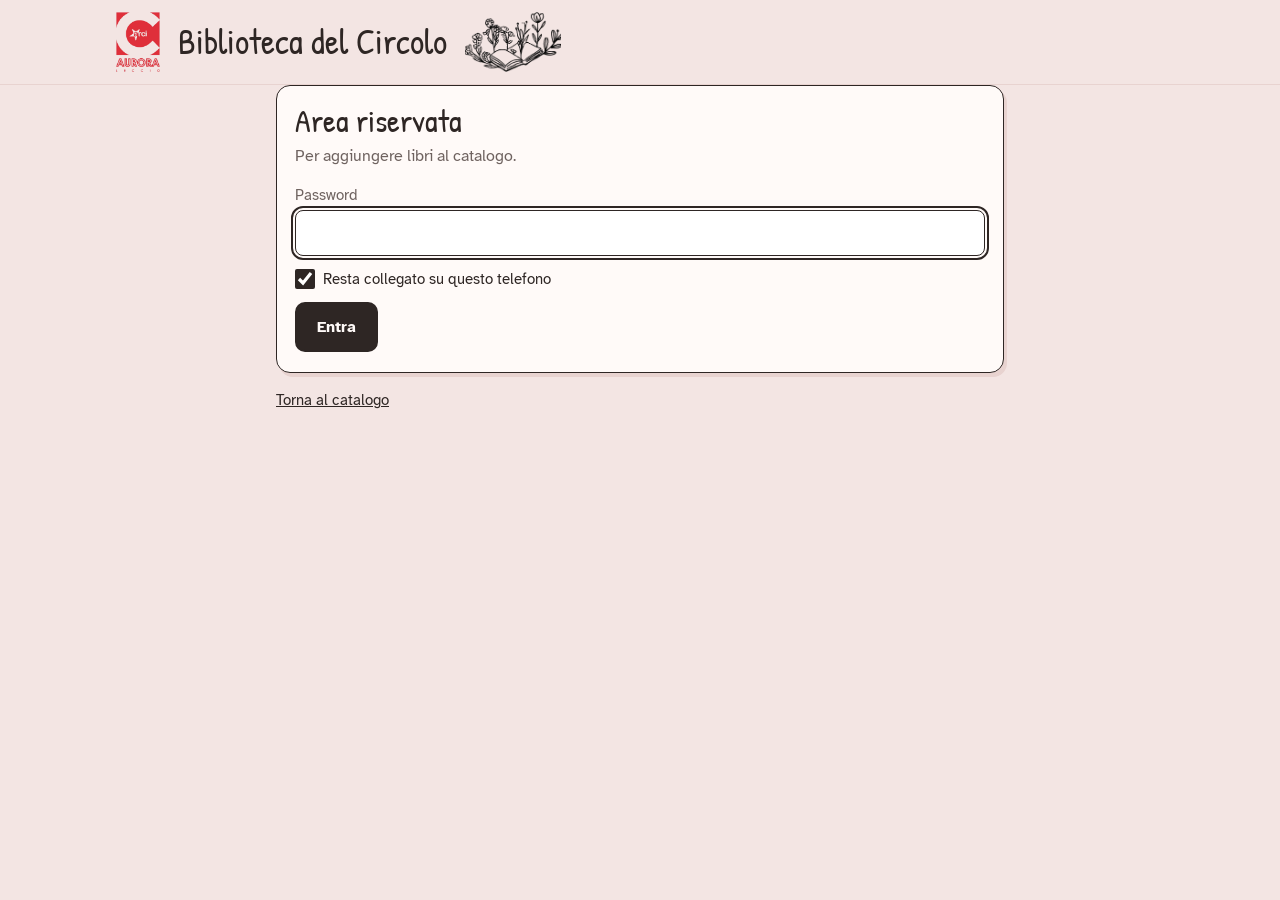
==== admin.html @ 520e2944 "Copertine: più fonti, foto con riquadro, password ricordata, invito a installare - admin.html: coper" ====
<!doctype html>
<html lang="it">
<head>
<meta charset="utf-8">
<meta name="viewport" content="width=device-width, initial-scale=1, interactive-widget=resizes-content">
<meta name="robots" content="noindex">
<title>Area riservata — Biblioteca del Circolo ARCI Aurora</title>
<link rel="manifest" href="gestione.webmanifest">
<meta name="theme-color" content="#f3e5e3">
<link rel="icon" href="assets/icone/favicon-32.png" sizes="32x32" type="image/png">
<link rel="icon" href="assets/icone/favicon-16.png" sizes="16x16" type="image/png">
<link rel="apple-touch-icon" href="assets/icone/gestione-apple-touch-icon.png">
<meta name="apple-mobile-web-app-title" content="Gestione libri">
<meta name="mobile-web-app-capable" content="yes">
<meta name="apple-mobile-web-app-capable" content="yes">
<link rel="preconnect" href="https://fonts.googleapis.com">
<link rel="preconnect" href="https://fonts.gstatic.com" crossorigin>
<link href="https://fonts.googleapis.com/css2?family=Atkinson+Hyperlegible:ital,wght@0,400;0,700;1,400&family=Patrick+Hand&display=swap" rel="stylesheet">
<style>
:root{
  --rosa:#f3e5e3; --rosa-scuro:#e8d3d0; --pagina:#fffaf8; --inchiostro:#2e2624; --grigio:#6f6360;
  --rosso:#df2f3a; --verde:#2c7a55;
  --mano:'Patrick Hand','Comic Neue',cursive; --testo:'Atkinson Hyperlegible',system-ui,sans-serif;
}
*{box-sizing:border-box}
html{-webkit-text-size-adjust:100%}
body{margin:0;background:var(--rosa);color:var(--inchiostro);font:400 1rem/1.5 var(--testo)}
img{max-width:100%;display:block}
button,input,select,textarea{font:inherit;color:inherit}
:focus-visible{outline:2px solid var(--inchiostro);outline-offset:2px}
[hidden]{display:none !important}
.contenitore{max-width:760px;margin:0 auto;padding:0 16px}

/* barra in alto, come nel catalogo */
.testata{position:sticky;top:0;z-index:10;background:var(--rosa);border-bottom:1.5px solid var(--rosa-scuro)}
.testata .contenitore{max-width:1080px}
.marchio{display:flex;align-items:center;gap:12px;height:66px;color:inherit;text-decoration:none;width:max-content;max-width:100%}
.marchio img{height:46px;width:auto;flex:none}
.marchio .disegno{flex:0 1 auto;min-width:0;object-fit:contain;object-position:left center}
.marchio h1{font:400 clamp(1.35rem,6vw,2.2rem)/1 var(--mano);margin:0;white-space:nowrap}
@media (min-width:760px){.marchio{height:84px;gap:18px}.marchio img{height:60px}}

main{padding:22px 0 60px}
h2{font:400 2rem/1.05 var(--mano);margin:0 0 6px}
.pannello{background:var(--pagina);border:1.5px solid var(--inchiostro);border-radius:14px;padding:18px 18px 20px;box-shadow:3px 4px 0 var(--rosa-scuro)}
.sotto{margin:0 0 16px;color:var(--grigio)}
.riga-titolo{display:flex;align-items:baseline;justify-content:space-between;gap:12px;margin-bottom:12px}
.link{border:0;background:none;padding:4px 0;text-decoration:underline;cursor:pointer;color:var(--inchiostro)}

label{display:grid;gap:4px;font-size:.92rem;color:var(--grigio)}
input,select,textarea{border:1.5px solid var(--inchiostro);border-radius:8px;padding:10px 12px;background:#fff;color:var(--inchiostro);font-size:1rem;width:100%}
textarea{resize:vertical;min-height:5.5em;line-height:1.4}
input[aria-invalid="true"],select[aria-invalid="true"]{border-color:var(--rosso);box-shadow:inset 0 0 0 1px var(--rosso)}
.bottone{display:inline-block;border:2px solid var(--inchiostro);background:var(--inchiostro);color:var(--pagina);border-radius:10px;padding:11px 20px;font-weight:700;cursor:pointer;text-align:center;white-space:nowrap}
.bottone.chiaro{background:transparent;color:var(--inchiostro)}
.bottone.piccolo{padding:6px 12px;font-size:.9rem;border-width:1.5px}
.bottone[disabled]{opacity:.6;cursor:wait}
.esito{margin:0;font-size:.95rem}
.esito:empty{display:none}
.esito.errore{color:var(--rosso)}
.esito.ok{color:var(--verde)}
.esito .bottone{margin-top:8px}

form{display:grid;gap:12px}

/* ricerca ISBN */
.isbn{margin-bottom:18px;padding-bottom:18px;border-bottom:1.5px dashed var(--rosa-scuro)}
.isbn-riga{display:flex;gap:8px}
.isbn-riga input{font-size:1.25rem;letter-spacing:.04em;padding:12px 14px}
.aiuto{margin:-4px 0 0;font-size:.88rem;color:var(--grigio)}
.scansiona{display:flex;align-items:center;justify-content:center;gap:10px;width:100%}
.scansiona svg{width:24px;height:24px}

/* scanner a tutto schermo */
.scanner{position:fixed;inset:0;z-index:50;background:#000;display:grid}
.scanner video{width:100%;height:100%;object-fit:cover;grid-area:1/1;position:relative;z-index:0}
.scanner .mirino{position:relative;z-index:1;pointer-events:none}
.scanner .scanner-giu{position:relative;z-index:2}
.mirino{grid-area:1/1;place-self:center;width:min(82vw,420px);aspect-ratio:2/1;border:3px solid #fff;border-radius:12px;
  box-shadow:0 0 0 100vmax rgba(0,0,0,.45)}
.scanner-giu{grid-area:1/1;align-self:end;display:grid;justify-items:center;gap:12px;padding:20px 16px calc(24px + env(safe-area-inset-bottom));color:#fff;text-align:center}
.scanner-giu p{margin:0;font-size:1.05rem;max-width:26em}
.scanner-giu .bottone{background:var(--pagina);color:var(--inchiostro);border-color:var(--pagina);min-width:160px}

/* scheda del libro */
.libro-form{grid-template-columns:1fr}
.libro-testa{display:grid;grid-template-columns:96px 1fr;gap:14px;align-items:start}
@media (min-width:560px){.libro-testa{grid-template-columns:130px 1fr}}
.anteprima{position:relative;min-width:0}
.libro-testa > *{min-width:0}
.togli{position:absolute;top:-9px;right:-9px;z-index:2;width:32px;height:32px;border-radius:50%;border:1.5px solid var(--inchiostro);
  background:var(--pagina);font-size:1.3rem;line-height:1;cursor:pointer;display:grid;place-items:center;padding:0 0 2px}
.due{display:grid;grid-template-columns:minmax(0,1fr) 6.5em;gap:10px}
.campi{display:grid;gap:12px}
.libro-form .azioni .esito{flex-basis:100%}
.libro-form .azioni{position:sticky;bottom:0;display:flex;flex-wrap:wrap;gap:10px;margin:4px -18px -20px;padding:12px 18px calc(14px + env(safe-area-inset-bottom));
  background:var(--pagina);border-top:1.5px solid var(--rosa-scuro);border-radius:0 0 14px 14px}
.libro-form .azioni [type="submit"]{flex:1;max-width:320px}

/* copertina: stessa resa del catalogo */
.copertina{position:relative;container-type:inline-size;aspect-ratio:2/3;border-radius:2px 5px 5px 2px;overflow:hidden;color:var(--inchiostro);
  background:color-mix(in srgb,var(--c,#888) 16%,var(--pagina));border:1.5px solid var(--inchiostro);box-shadow:2px 3px 0 var(--rosa-scuro)}
.copertina::before{content:"";position:absolute;inset:0 auto 0 0;width:11%;background:var(--c,#888);border-right:1.5px solid var(--inchiostro)}
.copertina .t{position:absolute;left:20%;right:8%;top:10%;font:400 14.5cqi/1.05 var(--mano);overflow-wrap:break-word;hyphens:auto}
.copertina .a{position:absolute;left:20%;right:8%;bottom:8%;font-size:8.5cqi;line-height:1.2;color:var(--grigio)}
.copertina img{position:absolute;inset:0;width:100%;height:100%;object-fit:cover;background:var(--pagina)}

.aggiunti{margin-top:22px}
.aggiunti h3{font:400 1.5rem/1.1 var(--mano);margin:0 0 6px}
.aggiunti ul{margin:0;padding:0;list-style:none}
.aggiunti li{display:flex;gap:10px;padding:7px 0;border-bottom:1px solid var(--rosa-scuro)}
.aggiunti li span{color:var(--grigio);font-variant-numeric:tabular-nums}

.piede{padding:16px 0 30px;font-size:.92rem}
.piede a{color:var(--inchiostro)}
.nascosto{position:absolute;width:1px;height:1px;opacity:0;pointer-events:none;overflow:hidden}
.spunta{display:flex;align-items:center;gap:8px;color:var(--inchiostro);font-size:.95rem;cursor:pointer}
.spunta input{width:20px;height:20px;accent-color:var(--inchiostro);margin:0}

.installa-box{display:grid;grid-template-columns:52px 1fr;gap:12px;align-items:center;margin:0 0 16px;padding:12px 14px;
  background:var(--pagina);border:1.5px dashed var(--inchiostro);border-radius:12px}
.installa-box img{width:52px;height:52px;border-radius:50%}
.installa-box p{margin:0 0 6px;font-size:.95rem}
.installa-azioni{display:flex;gap:14px;align-items:center;flex-wrap:wrap}

.foto-righe{display:flex;align-items:center;gap:6px 14px;flex-wrap:wrap}
.foto-righe .bottone{display:inline-flex;align-items:center;gap:8px}
.foto-righe svg{width:20px;height:20px}
.scegli{display:inline;position:relative;color:var(--inchiostro);text-decoration:underline;cursor:pointer;font-size:.92rem}

.mirino-copertina{width:auto;height:min(56vh,96vw);aspect-ratio:2/3;transform:translateY(-5vh)}
.foto-bottoni{display:flex;align-items:center;gap:30px}
.scatta{width:74px;height:74px;border-radius:50%;border:5px solid #fff;background:rgba(255,255,255,.3);cursor:pointer;padding:0}
.scatta:active{background:#fff}
.scatta[disabled]{opacity:.4}
</style>
</head>
<body>

<header class="testata">
  <div class="contenitore">
    <a class="marchio" href="./">
      <img src="assets/logo-aurora.png" alt="Circolo ARCI Aurora Leccio">
      <h1>Biblioteca del Circolo</h1>
      <img class="disegno" src="assets/icona-biblioteca.png" alt="">
    </a>
  </div>
</header>

<main class="contenitore">

  <!-- invito a installare l'app "Gestione libri" -->
  <div class="installa-box" id="installa-box" hidden>
    <img src="assets/icone/gestione-192.png" alt="">
    <div>
      <p id="installa-testo">Puoi avere questa pagina come app sul telefono, con la sua icona.</p>
      <div class="installa-azioni">
        <button class="bottone piccolo" type="button" id="installa" hidden>Installa “Gestione libri”</button>
        <button class="link" type="button" id="installa-chiudi">Non ora</button>
      </div>
    </div>
  </div>

  <!-- accesso -->
  <section class="pannello" id="accesso">
    <h2>Area riservata</h2>
    <p class="sotto">Per aggiungere libri al catalogo.</p>
    <form id="form-accesso" novalidate>
      <input class="nascosto" type="text" name="utente" value="biblioteca" autocomplete="username" tabindex="-1" aria-hidden="true">
      <label>Password<input type="password" name="password" autocomplete="current-password" enterkeyhint="go"></label>
      <label class="spunta"><input type="checkbox" name="ricorda" checked> Resta collegato su questo telefono</label>
      <p class="esito" id="esito-accesso" aria-live="polite"></p>
      <div><button class="bottone" type="submit">Entra</button></div>
    </form>
  </section>

  <!-- inserimento -->
  <section class="pannello" id="inserimento" hidden>
    <div class="riga-titolo">
      <h2>Aggiungi un libro</h2>
      <button class="link" type="button" id="esci">Esci</button>
    </div>

    <form class="isbn" id="form-isbn" novalidate>
      <label for="isbn">ISBN</label>
      <div class="isbn-riga">
        <input id="isbn" inputmode="numeric" autocomplete="off" placeholder="978…" enterkeyhint="search">
        <button class="bottone" type="submit">Cerca</button>
      </div>
      <button class="bottone chiaro scansiona" type="button" id="scansiona" hidden>
        <svg viewBox="0 0 24 24" fill="none" stroke="currentColor" stroke-width="2" stroke-linecap="round" aria-hidden="true"><path d="M3 7V5a2 2 0 0 1 2-2h2M17 3h2a2 2 0 0 1 2 2v2M21 17v2a2 2 0 0 1-2 2h-2M7 21H5a2 2 0 0 1-2-2v-2M7 8v8M10 8v8M13 8v8M17 8v8"/></svg>
        Scansiona il codice a barre
      </button>
      <p class="aiuto">Le cifre sotto il codice a barre, con o senza trattini. Se il libro non ha ISBN, compila direttamente la scheda.</p>
      <p class="esito" id="esito-isbn" aria-live="polite"></p>
    </form>

    <form class="libro-form" id="form-libro" novalidate>
      <div class="libro-testa">
        <div class="anteprima">
          <div id="anteprima"></div>
          <button class="togli" type="button" id="togli-copertina" aria-label="Togli l'immagine di copertina" title="Togli l'immagine" hidden>×</button>
        </div>
        <div class="campi">
          <label>Titolo<input name="titolo" autocomplete="off"></label>
          <label>Autori<input name="autori" autocomplete="off" placeholder="Separati da virgola"></label>
        </div>
      </div>
      <div class="foto-righe">
        <button class="bottone chiaro piccolo" type="button" id="fotografa" hidden>
          <svg viewBox="0 0 24 24" fill="none" stroke="currentColor" stroke-width="2" stroke-linejoin="round" aria-hidden="true"><path d="M4 8h3l2-3h6l2 3h3v11H4z"/><circle cx="12" cy="13" r="3.5"/></svg>
          Fotografa la copertina
        </button>
        <label class="scegli">oppure scegli una foto<input type="file" id="scegli-foto" accept="image/*" class="nascosto"></label>
      </div>
      <div class="due">
        <label>Editore<input name="editore" autocomplete="off"></label>
        <label>Anno<input name="anno" inputmode="numeric" maxlength="4" autocomplete="off"></label>
      </div>
      <label>Scaffale<select name="categoria"><option value="">Scegli lo scaffale…</option></select></label>
      <label>Trama <textarea name="trama" rows="4"></textarea></label>
      <input type="hidden" name="isbn"><input type="hidden" name="copertina">
      <div class="azioni">
        <p class="esito" id="esito-libro" aria-live="polite"></p>
        <button class="bottone" type="submit">Salva nel catalogo</button>
        <button class="bottone chiaro" type="button" id="svuota">Svuota</button>
      </div>
    </form>
  </section>

  <section class="aggiunti" id="aggiunti" hidden>
    <h3>Aggiunti adesso</h3>
    <ul id="lista-aggiunti"></ul>
  </section>
</main>

<!-- fotocamera per il codice a barre -->
<div class="scanner" id="scanner" hidden role="dialog" aria-label="Scansione del codice a barre">
  <video id="video" playsinline muted></video>
  <div class="mirino" aria-hidden="true"></div>
  <div class="scanner-giu">
    <p id="scanner-testo">Avvio la fotocamera…</p>
    <button class="bottone chiaro" type="button" id="scanner-chiudi">Annulla</button>
  </div>
</div>

<!-- fotocamera per la copertina -->
<div class="scanner" id="foto" hidden role="dialog" aria-label="Foto della copertina">
  <video id="video-foto" playsinline muted></video>
  <div class="mirino mirino-copertina" id="mirino-copertina" aria-hidden="true"></div>
  <div class="scanner-giu">
    <p id="foto-testo">Avvio la fotocamera…</p>
    <div class="foto-bottoni">
      <button class="bottone chiaro" type="button" id="foto-annulla">Annulla</button>
      <button class="scatta" type="button" id="foto-scatta" aria-label="Scatta la foto" disabled></button>
    </div>
  </div>
</div>

<footer class="piede"><div class="contenitore"><a href="./">Torna al catalogo</a></div></footer>

<script>
/* ================= IMPOSTAZIONI ================= */
const API_URL = "https://script.google.com/macros/s/AKfycby-9mfOH8GR7sk716ybS6NWo-8Q4LF_VZXZs0Xj7svTZI3io9WxKG9DedNnM7yjM3Ll/exec";

const COLORI_SCAFFALE = {
  "Albi illustrati": "#c98a1c", "Narrativa ragazzi": "#2f6690", "Fantasy e avventura": "#5a4a8c",
  "Fumetti e graphic novel": "#df2f3a", "Gialli e mistero": "#2f4d4a", "Divulgazione": "#3f7a52",
  "Classici": "#8a3a3a", "Narrativa adulti": "#6b5547"
};
const COLORI_RISERVA = ["#2f6690", "#5a4a8c", "#3f7a52", "#8a3a3a", "#c98a1c", "#2f4d4a", "#6b5547"];

/* ================= CODICE ================= */
const $ = s => document.querySelector(s);
const esc = s => String(s ?? "").replace(/[&<>"']/g, c => ({ "&":"&amp;", "<":"&lt;", ">":"&gt;", '"':"&quot;", "'":"&#39;" }[c]));
const CHIAVE_PW = "biblioteca-aurora-pw";
let PASSWORD = "";
let fotoLocale = "";      // foto della copertina appena scattata (anteprima immediata)
let caricamento = null;   // caricamento della foto su Drive in corso
// password ricordata: nel telefono (localStorage) se "Resta collegato", altrimenti solo finché resta aperta la scheda
const memoria = {
  leggi() { try { return localStorage.getItem(CHIAVE_PW) || sessionStorage.getItem(CHIAVE_PW) || ""; } catch { return ""; } },
  salva(pw, ricorda) {
    try { (ricorda ? localStorage : sessionStorage).setItem(CHIAVE_PW, pw); (ricorda ? sessionStorage : localStorage).removeItem(CHIAVE_PW); } catch {}
  },
  cancella() { try { localStorage.removeItem(CHIAVE_PW); sessionStorage.removeItem(CHIAVE_PW); } catch {} }
};

function colore(cat) {
  if (COLORI_SCAFFALE[cat]) return COLORI_SCAFFALE[cat];
  let h = 0; for (const c of String(cat)) h = (h * 31 + c.charCodeAt(0)) >>> 0;
  return COLORI_RISERVA[h % COLORI_RISERVA.length];
}
document.addEventListener("error", e => {
  if (!e.target.matches?.("#anteprima img")) return;
  if (e.target.getAttribute("src") === libro.copertina.value) libro.copertina.value = "";
  e.target.remove();
  $("#togli-copertina").hidden = !(fotoLocale || libro.copertina.value);
}, true);

/* ---------- invio ad Apps Script (stesso schema del catalogo) ---------- */
async function invia(dati) {
  dati.rid = Date.now().toString(36) + Math.random().toString(36).slice(2, 8);
  const ctrl = new AbortController(); const timer = setTimeout(() => ctrl.abort(), 45000);
  try {
    const r = await fetch(API_URL, { method: "POST", body: JSON.stringify(dati), redirect: "follow", signal: ctrl.signal });
    return await r.json();
  } catch (err) {
    for (let i = 0; i < 6; i++) {
      await new Promise(ok => setTimeout(ok, 2500));
      try {
        const x = await fetch(`${API_URL}?azione=esito&rid=${dati.rid}`, { cache: "no-store" }).then(r => r.json());
        if (x.risposta) return x.risposta;
      } catch {}
    }
    return { ok: false, errore: "Nessuna risposta dal server: controlla la connessione e riprova." };
  } finally { clearTimeout(timer); }
}

// mostra "attendere" se il server ci mette (la prima chiamata della giornata può durare 10-20 secondi)
function inAttesa(bottone, testo, esito) {
  const orig = bottone.textContent;
  bottone.disabled = true; bottone.textContent = testo;
  const t = setTimeout(() => { esito.className = "esito"; esito.textContent = "Il server si sta avviando, ancora qualche secondo…"; }, 4000);
  return () => { clearTimeout(t); bottone.disabled = false; bottone.textContent = orig; };
}

/* ---------- accesso ---------- */
const accesso = $("#form-accesso");

async function entra(password, silenzioso) {
  const esito = $("#esito-accesso");
  const fine = silenzioso ? () => {} : inAttesa(accesso.querySelector("button"), "Controllo…", esito);
  const r = await invia({ azione: "login", password });
  fine();
  if (!r.ok) {
    memoria.cancella();
    esito.className = "esito errore"; esito.textContent = r.errore || "Accesso non riuscito.";
    accesso.password.focus();
    return;
  }
  PASSWORD = password;
  if (!silenzioso) memoria.salva(password, accesso.ricorda.checked);
  const sel = libro.categoria;
  sel.innerHTML = `<option value="">Scegli lo scaffale…</option>` + (r.categorie || []).map(c => `<option>${esc(c)}</option>`).join("");
  $("#accesso").hidden = true;
  $("#inserimento").hidden = false;
  esito.textContent = "";
  disegnaAnteprima();
  $("#isbn").focus();
  if (!$("#scansiona").hidden) preparaRilevatore().catch(() => {});   // il lettore si carica in anticipo
}

accesso.addEventListener("submit", e => {
  e.preventDefault();
  const pw = accesso.password.value;
  if (!pw) { $("#esito-accesso").className = "esito errore"; $("#esito-accesso").textContent = "Scrivi la password."; return; }
  entra(pw);
});

$("#esci").addEventListener("click", () => {
  PASSWORD = "";
  memoria.cancella();
  accesso.reset();
  $("#inserimento").hidden = true; $("#aggiunti").hidden = true; $("#accesso").hidden = false;
  accesso.password.focus();
});

/* ---------- ISBN ---------- */
// ISBN-10 o ISBN-13, con o senza trattini → ISBN-13 di sole cifre; "" se non valido (come nello script)
function normalizzaIsbn(v) {
  const s = String(v).toUpperCase().replace(/[^0-9X]/g, "");
  const cifra13 = b => (10 - b.split("").reduce((t, c, i) => t + Number(c) * (i % 2 ? 3 : 1), 0) % 10) % 10;
  if (/^\d{13}$/.test(s)) return cifra13(s.slice(0, 12)) === Number(s[12]) ? s : "";
  if (/^\d{9}[\dX]$/.test(s)) {
    const somma = s.split("").reduce((t, c, i) => t + (c === "X" ? 10 : Number(c)) * (10 - i), 0);
    if (somma % 11) return "";
    const base = "978" + s.slice(0, 9);
    return base + cifra13(base);
  }
  return "";
}

const testoPulito = s => String(s || "")
  .replace(/<\/?(br|p|div|li)[^>]*>/gi, " ").replace(/<[^>]+>/g, "")
  .replace(/\s+/g, " ").replace(/\s+([.,;:!?])/g, "$1").trim();

async function daGoogleBooks(isbn) {
  const chiedi = async q => {
    const r = await fetch(`https://www.googleapis.com/books/v1/volumes?q=${q}&maxResults=1`);
    if (!r.ok) throw new Error("Google Books " + r.status);
    return (await r.json()).items?.[0]?.volumeInfo;
  };
  const v = (await chiedi("isbn:" + isbn)) || (await chiedi(isbn));   // alcune edizioni si trovano solo così
  if (!v) return null;
  const img = v.imageLinks?.thumbnail || v.imageLinks?.smallThumbnail || "";
  return {
    titolo: v.title || "",
    autori: (v.authors || []).join(", "),
    editore: v.publisher || "",
    anno: (String(v.publishedDate || "").match(/\d{4}/) || [""])[0],
    trama: testoPulito(v.description),
    copertina: img.replace(/^http:/, "https:").replace("&edge=curl", "")
  };
}

async function daOpenLibrary(isbn) {
  const r = await fetch(`https://openlibrary.org/api/books?bibkeys=ISBN:${isbn}&format=json&jscmd=data`);
  if (!r.ok) throw new Error("Open Library " + r.status);
  const b = (await r.json())[`ISBN:${isbn}`];
  if (!b) return null;
  return {
    titolo: b.title || "",
    autori: (b.authors || []).map(a => a.name).join(", "),
    editore: b.publishers?.[0]?.name || "",
    anno: (String(b.publish_date || "").match(/\d{4}/) || [""])[0],
    trama: "",
    copertina: b.cover?.medium || b.cover?.large || ""
  };
}

// Copertine: prima quelle date dalle fonti, poi Open Library e Amazon per ISBN.
// Ogni immagine viene caricata e controllata (quelle mancanti tornano vuote o di 1 pixel).
const COPERTINE_AMAZON = true;   // immagini pubbliche di Amazon per ISBN: non è un servizio ufficiale, si può spegnere
let giroCopertina = 0;
function isbn10(i13) {
  if (!/^978\d{10}$/.test(i13)) return "";
  const b = i13.slice(3, 12);
  const k = (11 - b.split("").reduce((t, c, i) => t + Number(c) * (10 - i), 0) % 11) % 11;
  return b + (k === 10 ? "X" : String(k));
}
function candidatiCopertina(isbn, dalleFonti) {
  const l = dalleFonti.filter(Boolean);
  l.push(`https://covers.openlibrary.org/b/isbn/${isbn}-M.jpg?default=false`);
  const i10 = isbn10(isbn);
  if (COPERTINE_AMAZON && i10) l.push(`https://images-na.ssl-images-amazon.com/images/P/${i10}.01.L.jpg`);
  return [...new Set(l)];
}
function immagineValida(url, ms = 7000) {
  return new Promise(ok => {
    const im = new Image();
    const t = setTimeout(() => { im.src = ""; ok(false); }, ms);
    im.onload = () => { clearTimeout(t); ok(im.naturalWidth >= 40 && im.naturalHeight >= 40); };
    im.onerror = () => { clearTimeout(t); ok(false); };
    im.src = url;
  });
}
async function primaImmagine(urls) {
  for (const u of urls) if (await immagineValida(u)) return u;
  return "";
}

// Catalogo nazionale SBN, tramite Apps Script (il servizio non accetta chiamate dirette dal browser)
async function daSbn(isbn) {
  const ctrl = new AbortController(); const t = setTimeout(() => ctrl.abort(), 12000);
  try {
    const r = await fetch(`${API_URL}?azione=isbn&isbn=${isbn}`, { signal: ctrl.signal });
    const d = await r.json();
    if (!d.ok) throw new Error(d.errore || "SBN");
    return d.trovato ? { titolo: d.titolo, autori: d.autori, editore: d.editore, anno: d.anno, trama: "", copertina: "" } : null;
  } finally { clearTimeout(t); }
}

const formIsbn = $("#form-isbn");
formIsbn.addEventListener("submit", async e => {
  e.preventDefault();
  const esito = $("#esito-isbn");
  const grezzo = $("#isbn").value.trim();
  esito.className = "esito"; esito.textContent = "";
  if (!grezzo) { $("#isbn").focus(); return; }
  const isbn = normalizzaIsbn(grezzo);
  if (!isbn) {
    $("#isbn").setAttribute("aria-invalid", "true");
    esito.className = "esito errore"; esito.textContent = "ISBN non valido: controlla le cifre.";
    return;
  }
  const bottone = formIsbn.querySelector("button");
  bottone.disabled = true; bottone.textContent = "Cerco…";
  // tre fonti in parallelo; per ogni campo vale la prima che ce l'ha, in questo ordine
  const NOMI = ["Google Books", "SBN", "Open Library"];
  const esiti = await Promise.allSettled([daGoogleBooks(isbn), daSbn(isbn), daOpenLibrary(isbn)]);
  bottone.disabled = false; bottone.textContent = "Cerca";
  esiti.forEach((x, i) => { if (x.status === "rejected") console.warn(NOMI[i], x.reason); });
  const trovate = esiti.map((x, i) => (x.status === "fulfilled" && x.value) ? { nome: NOMI[i], dati: x.value } : null).filter(Boolean);

  svuotaLibro();
  libro.isbn.value = isbn;
  if (!trovate.length) {
    esito.className = "esito errore";
    esito.textContent = esiti.every(x => x.status === "rejected")
      ? "Ricerca non riuscita (connessione?). Puoi compilare la scheda a mano: l'ISBN resta salvato."
      : "Nessun risultato per questo ISBN: compila la scheda a mano, l'ISBN resta salvato.";
    libro.titolo.focus();
  } else {
    for (const k of ["titolo", "autori", "editore", "anno", "trama"]) libro[k].value = trovate.map(f => f.dati[k]).find(Boolean) || "";
    const dove = `Trovato su ${trovate.map(f => f.nome).join(", ").replace(/, ([^,]*)$/, " e $1")}.`;
    esito.className = "esito ok";
    esito.textContent = dove + " Cerco la copertina…";
    libro.categoria.focus();
    disegnaAnteprima();
    const giro = ++giroCopertina;
    const cop = await primaImmagine(candidatiCopertina(isbn, trovate.map(f => f.dati.copertina)));
    if (giro !== giroCopertina) return;   // nel frattempo è partita un'altra ricerca o una foto
    libro.copertina.value = cop;
    esito.textContent = dove + (cop ? " Controlla i dati e scegli lo scaffale." : " Copertina non trovata: puoi fotografarla.");
  }
  disegnaAnteprima();
});
$("#isbn").addEventListener("input", e => e.target.removeAttribute("aria-invalid"));

/* ---------- scansione del codice a barre ----------
   Usa il lettore del browser se c'è (Chrome su Android), altrimenti una libreria
   che fa la stessa cosa (iPhone, computer). Letto un ISBN, parte subito la ricerca. */
const LIBRERIA_SCANNER = "https://cdn.jsdelivr.net/npm/barcode-detector@3.2.0/dist/es/ponyfill.js";
const video = $("#video");
let rilevatore = null, flusso = null, giro = null, scannerAperto = false;

async function preparaRilevatore() {
  if (rilevatore) return rilevatore;
  if ("BarcodeDetector" in window) {
    try {
      const formati = await BarcodeDetector.getSupportedFormats();
      if (formati.includes("ean_13")) return (rilevatore = new BarcodeDetector({ formats: ["ean_13"] }));
    } catch {}
  }
  const m = await import(LIBRERIA_SCANNER);
  return (rilevatore = new m.BarcodeDetector({ formats: ["ean_13"] }));
}

function testoScanner(t) { $("#scanner-testo").textContent = t; }

async function apriScanner() {
  scannerAperto = true;
  $("#scanner").hidden = false;
  testoScanner("Avvio la fotocamera…");
  try {
    const [det, stream] = await Promise.all([
      preparaRilevatore(),
      navigator.mediaDevices.getUserMedia({ video: { facingMode: { ideal: "environment" }, width: { ideal: 1280 }, height: { ideal: 720 } }, audio: false })
    ]);
    if (!scannerAperto) { stream.getTracks().forEach(t => t.stop()); return; }   // annullato nel frattempo
    flusso = stream;
    video.srcObject = stream;
    await video.play();
    testoScanner("Inquadra il codice a barre sul retro del libro");
    const cerca = async () => {
      if (!scannerAperto) return;
      try {
        const codici = await det.detect(video);
        const isbn = codici.map(c => normalizzaIsbn(c.rawValue)).find(v => /^97[89]/.test(v));
        if (isbn) {
          navigator.vibrate?.(60);
          chiudiScanner();
          $("#isbn").value = isbn;
          formIsbn.requestSubmit();
          return;
        }
        if (codici.length) testoScanner("Questo codice non è un ISBN: cerca quello che inizia con 978 o 979");
      } catch {}
      giro = setTimeout(cerca, 200);
    };
    cerca();
  } catch (err) {
    chiudiScanner();
    const esito = $("#esito-isbn");
    esito.className = "esito errore";
    esito.textContent = err && err.name === "NotAllowedError"
      ? "La fotocamera non ha il permesso: consentila nelle impostazioni del browser per questo sito, oppure scrivi l'ISBN."
      : "Fotocamera o lettore non disponibili su questo dispositivo: scrivi l'ISBN a mano.";
    console.error(err);
  }
}

function chiudiScanner() {
  scannerAperto = false;
  clearTimeout(giro);
  if (flusso) flusso.getTracks().forEach(t => t.stop());
  flusso = null;
  video.srcObject = null;
  $("#scanner").hidden = true;
}

if (navigator.mediaDevices?.getUserMedia && window.isSecureContext) {
  $("#scansiona").hidden = false;
  $("#scansiona").addEventListener("click", apriScanner);
}
$("#scanner-chiudi").addEventListener("click", () => { chiudiScanner(); $("#isbn").focus(); });
document.addEventListener("keydown", e => { if (e.key === "Escape" && scannerAperto) chiudiScanner(); });
document.addEventListener("visibilitychange", () => { if (document.hidden && scannerAperto) chiudiScanner(); });

/* ---------- foto della copertina ----------
   Fotocamera con riquadro 2:3: si ritaglia solo la parte nel riquadro (600×900 px, JPEG),
   si mostra subito e si carica su Drive tramite Apps Script; al salvataggio va l'indirizzo della foto. */
const videoFoto = $("#video-foto");
let flussoFoto = null;

async function apriFoto() {
  $("#foto").hidden = false;
  $("#foto-scatta").disabled = true;
  $("#foto-testo").textContent = "Avvio la fotocamera…";
  try {
    flussoFoto = await navigator.mediaDevices.getUserMedia({ video: { facingMode: { ideal: "environment" }, width: { ideal: 1920 }, height: { ideal: 1080 } }, audio: false });
    if ($("#foto").hidden) return chiudiFoto();
    videoFoto.srcObject = flussoFoto;
    await videoFoto.play();
    $("#foto-testo").textContent = "Inquadra la copertina nel riquadro e scatta";
    $("#foto-scatta").disabled = false;
  } catch (err) {
    chiudiFoto();
    const esito = $("#esito-libro");
    esito.className = "esito errore";
    esito.textContent = err && err.name === "NotAllowedError"
      ? "La fotocamera non ha il permesso: consentila nelle impostazioni del browser, oppure scegli una foto."
      : "Fotocamera non disponibile: puoi scegliere una foto dalla galleria.";
  }
}
function chiudiFoto() {
  if (flussoFoto) flussoFoto.getTracks().forEach(t => t.stop());
  flussoFoto = null; videoFoto.srcObject = null;
  $("#foto").hidden = true;
}
// ritaglia la parte di video che sta nel riquadro (il video è mostrato con object-fit: cover)
function scatta() {
  const v = videoFoto.getBoundingClientRect(), m = $("#mirino-copertina").getBoundingClientRect();
  const iw = videoFoto.videoWidth, ih = videoFoto.videoHeight;
  const scala = Math.max(v.width / iw, v.height / ih);
  const dx = (v.width - iw * scala) / 2, dy = (v.height - ih * scala) / 2;
  let sx = (m.left - v.left - dx) / scala, sy = (m.top - v.top - dy) / scala;
  let sw = m.width / scala, sh = m.height / scala;
  sx = Math.max(0, sx); sy = Math.max(0, sy); sw = Math.min(sw, iw - sx); sh = Math.min(sh, ih - sy);
  return disegnaRitaglio(videoFoto, sx, sy, sw, sh);
}
function disegnaRitaglio(sorgente, sx, sy, sw, sh) {
  const W = 600, H = Math.round(W * sh / sw);
  const c = document.createElement("canvas"); c.width = W; c.height = H;
  c.getContext("2d").drawImage(sorgente, sx, sy, sw, sh, 0, 0, W, H);
  return c.toDataURL("image/jpeg", 0.82);
}
// foto scelta dalla galleria: si ritaglia al centro in proporzione 2:3
function daFile(file) {
  return new Promise((ok, no) => {
    const url = URL.createObjectURL(file), im = new Image();
    im.onload = () => {
      const w = im.naturalWidth, h = im.naturalHeight;
      let sw = w, sh = w * 1.5;
      if (sh > h) { sh = h; sw = h / 1.5; }
      URL.revokeObjectURL(url);
      ok(disegnaRitaglio(im, (w - sw) / 2, (h - sh) / 2, sw, sh));
    };
    im.onerror = () => { URL.revokeObjectURL(url); no(new Error("immagine")); };
    im.src = url;
  });
}
function usaFoto(dataUrl) {
  giroCopertina++;                 // ferma l'eventuale ricerca automatica della copertina
  fotoLocale = dataUrl;
  libro.copertina.value = "";
  disegnaAnteprima();
  const esito = $("#esito-libro");
  esito.className = "esito"; esito.textContent = "Carico la foto…";
  const questo = caricamento = invia({ azione: "caricaCopertina", password: PASSWORD, immagine: dataUrl, isbn: libro.isbn.value, titolo: libro.titolo.value })
    .then(r => {
      if (caricamento !== questo) return;       // nel frattempo la foto è stata tolta o sostituita
      caricamento = null;
      if (r.ok) { libro.copertina.value = r.url; esito.className = "esito ok"; esito.textContent = "Foto caricata."; }
      else { fotoLocale = ""; disegnaAnteprima(); esito.className = "esito errore"; esito.textContent = r.errore || "Foto non caricata: riprova."; }
    });
}

if (navigator.mediaDevices?.getUserMedia && window.isSecureContext) {
  $("#fotografa").hidden = false;
  $("#fotografa").addEventListener("click", apriFoto);
}
$("#foto-annulla").addEventListener("click", chiudiFoto);
$("#foto-scatta").addEventListener("click", () => {
  if (!videoFoto.videoWidth) return;
  const dataUrl = scatta();
  navigator.vibrate?.(30);
  chiudiFoto();
  usaFoto(dataUrl);
});
$("#scegli-foto").addEventListener("change", async e => {
  const f = e.target.files?.[0]; e.target.value = "";
  if (!f) return;
  try { usaFoto(await daFile(f)); }
  catch { $("#esito-libro").className = "esito errore"; $("#esito-libro").textContent = "Questa immagine non si apre: prova con un'altra."; }
});
document.addEventListener("keydown", e => { if (e.key === "Escape" && !$("#foto").hidden) chiudiFoto(); });

/* ---------- scheda del libro ---------- */
const libro = $("#form-libro");

function disegnaAnteprima() {
  const t = libro.titolo.value.trim() || "Titolo", a = libro.autori.value.trim(), img = fotoLocale || libro.copertina.value;
  $("#anteprima").innerHTML = `<div class="copertina" style="--c:${colore(libro.categoria.value)}">
    <span class="t">${esc(t)}</span><span class="a">${esc(a)}</span>
    ${img ? `<img src="${esc(img)}" alt="Copertina">` : ""}</div>`;
  $("#togli-copertina").hidden = !img;
}
["titolo", "autori"].forEach(n => libro[n].addEventListener("input", disegnaAnteprima));
libro.categoria.addEventListener("change", disegnaAnteprima);
libro.addEventListener("input", e => e.target.removeAttribute?.("aria-invalid"));
$("#togli-copertina").addEventListener("click", () => {
  giroCopertina++; caricamento = null; fotoLocale = ""; libro.copertina.value = ""; disegnaAnteprima();
});

function svuotaLibro() {
  giroCopertina++; caricamento = null; fotoLocale = "";
  libro.reset();
  libro.querySelectorAll("[aria-invalid]").forEach(x => x.removeAttribute("aria-invalid"));
  $("#esito-libro").textContent = "";
  disegnaAnteprima();
}
$("#svuota").addEventListener("click", () => {
  svuotaLibro(); $("#isbn").value = ""; $("#esito-isbn").textContent = ""; $("#isbn").focus();
});

async function salva(forza) {
  const esito = $("#esito-libro");
  esito.className = "esito"; esito.textContent = "";
  const mancanti = [];
  if (!libro.titolo.value.trim()) mancanti.push(libro.titolo);
  if (!libro.categoria.value) mancanti.push(libro.categoria);
  if (mancanti.length) {
    mancanti.forEach(c => c.setAttribute("aria-invalid", "true"));
    esito.className = "esito errore"; esito.textContent = "Servono almeno il titolo e lo scaffale.";
    mancanti[0].focus();
    return;
  }
  if (caricamento) {
    const b = libro.querySelector('[type="submit"]');
    b.disabled = true; b.textContent = "Carico la foto…";
    try { await caricamento; } catch {}
    b.disabled = false; b.textContent = "Salva nel catalogo";
  }
  const dati = { azione: "aggiungiLibro", password: PASSWORD, forza: !!forza };
  for (const k of ["isbn", "titolo", "autori", "editore", "anno", "categoria", "trama", "copertina"]) dati[k] = libro[k].value.trim();
  if (dati.copertina.startsWith("data:")) dati.copertina = "";
  if (dati.copertina.includes("default=false")) dati.copertina = dati.copertina.replace(/[?&]default=false/, "");   // l'immagine è stata verificata nell'anteprima

  const fine = inAttesa(libro.querySelector('[type="submit"]'), "Salvo…", esito);
  const r = await invia(dati);
  fine();

  if (r.ok) {
    $("#lista-aggiunti").insertAdjacentHTML("afterbegin", `<li><span>${esc(r.id)}</span>${esc(dati.titolo)}</li>`);
    $("#aggiunti").hidden = false;
    svuotaLibro();
    $("#isbn").value = "";
    $("#esito-isbn").className = "esito ok";
    $("#esito-isbn").textContent = `«${dati.titolo}» salvato nel catalogo (${r.id}). Puoi inserire il prossimo.`;
    $("#isbn").focus();
    scrollTo({ top: 0, behavior: "smooth" });
  } else if (r.duplicato) {
    esito.className = "esito errore";
    esito.innerHTML = `${esc(r.errore)}<br><button class="bottone chiaro piccolo" type="button" id="forza">Aggiungilo comunque</button>`;
    $("#forza").addEventListener("click", () => salva(true));
  } else {
    esito.className = "esito errore"; esito.textContent = r.errore || "Salvataggio non riuscito: riprova.";
    if (/password/i.test(r.errore || "")) $("#esci").click();
  }
}
libro.addEventListener("submit", e => { e.preventDefault(); salva(false); });

/* ---------- app installabile ("Gestione libri") ---------- */
if ("serviceWorker" in navigator) addEventListener("load", () => navigator.serviceWorker.register("sw.js").catch(() => {}));
// Riquadro in cima alla pagina: su Android/computer con il pulsante "Installa", su iPhone con le istruzioni.
// Non compare se la pagina è già aperta come app o se è stato chiuso con "Non ora".
let invitoInstalla = null;
const comeApp = matchMedia("(display-mode: standalone)").matches || navigator.standalone === true;
let invitoChiuso = false;
try { invitoChiuso = localStorage.getItem("biblioteca-invito-chiuso") === "1"; } catch {}
function mostraInvito(testo, conBottone) {
  if (comeApp || invitoChiuso) return;
  $("#installa-testo").textContent = testo;
  $("#installa").hidden = !conBottone;
  $("#installa-box").hidden = false;
}
addEventListener("beforeinstallprompt", e => {
  e.preventDefault(); invitoInstalla = e;
  mostraInvito("Puoi avere questa pagina come app sul telefono: icona “Gestione libri”, si apre direttamente qui.", true);
});
addEventListener("appinstalled", () => { invitoInstalla = null; $("#installa-box").hidden = true; });
$("#installa").addEventListener("click", async () => {
  if (!invitoInstalla) return;
  invitoInstalla.prompt();
  await invitoInstalla.userChoice;
  invitoInstalla = null; $("#installa-box").hidden = true;
});
$("#installa-chiudi").addEventListener("click", () => {
  $("#installa-box").hidden = true;
  try { localStorage.setItem("biblioteca-invito-chiuso", "1"); } catch {}
});
const suIphone = /iphone|ipad|ipod/i.test(navigator.userAgent) || (navigator.platform === "MacIntel" && navigator.maxTouchPoints > 1);
if (suIphone) mostraInvito("Per averla come app su iPhone: apri questa pagina in Safari, tocca Condividi (il quadrato con la freccia) e poi «Aggiungi alla schermata Home».", false);

/* ---------- avvio: se la password è già stata data in questa scheda del browser, si entra direttamente ---------- */
const salvata = memoria.leggi();
if (salvata) entra(salvata, true); else accesso.password.focus();
</script>
</body>
</html>
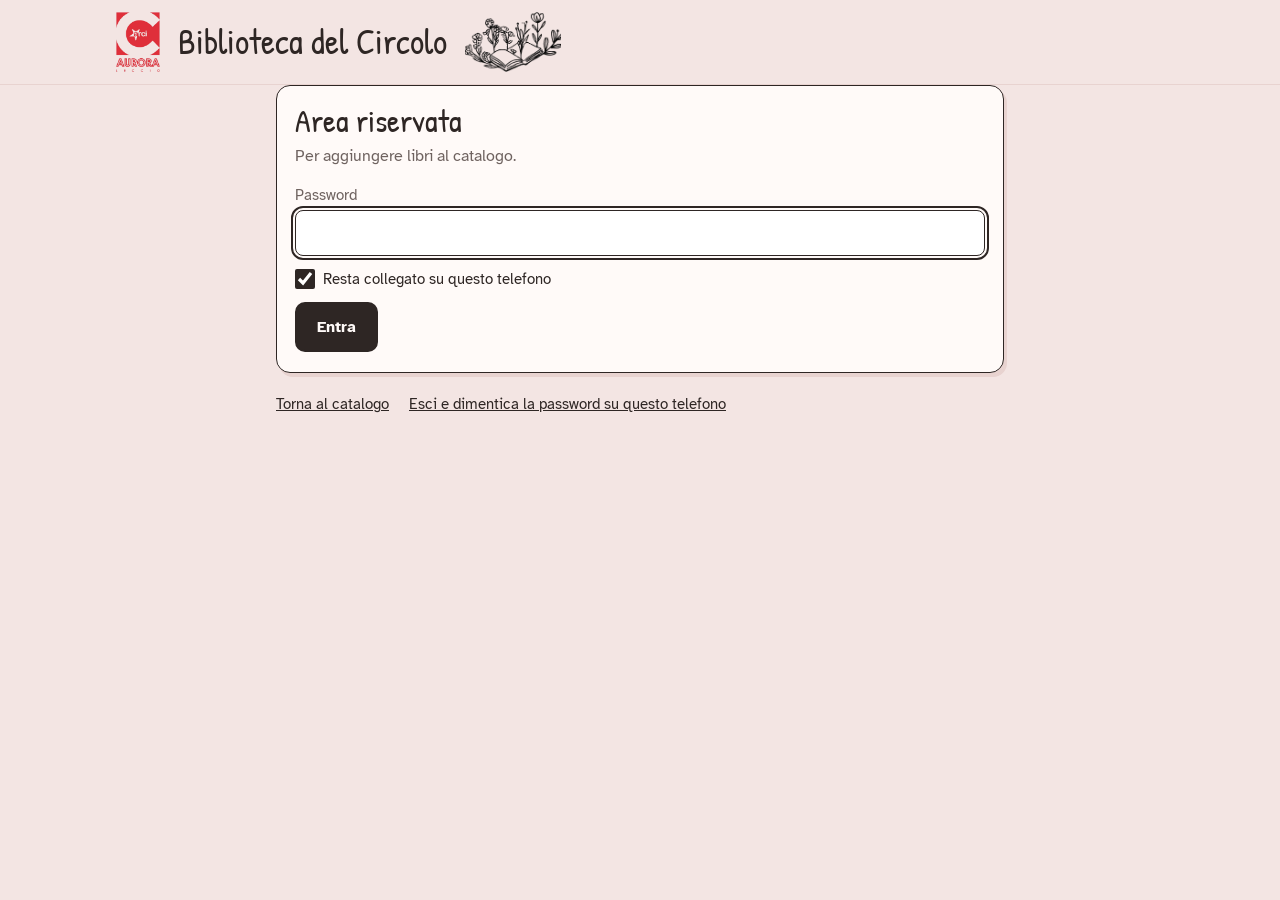
==== commit a2c96021: "Area riservata: la password salvata non si perde per un errore di rete; scansione prima dell'ISBN se" ====
--- a/admin.html
+++ b/admin.html
@@ -5,7 +5,7 @@
 <meta name="viewport" content="width=device-width, initial-scale=1, interactive-widget=resizes-content">
 <meta name="robots" content="noindex">
 <title>Area riservata — Biblioteca del Circolo ARCI Aurora</title>
-<link rel="manifest" href="gestione.webmanifest">
+<link rel="manifest" href="manifest.webmanifest">
 <meta name="theme-color" content="#f3e5e3">
 <link rel="icon" href="assets/icone/favicon-32.png" sizes="32x32" type="image/png">
 <link rel="icon" href="assets/icone/favicon-16.png" sizes="16x16" type="image/png">
@@ -45,6 +45,41 @@
 .pannello{background:var(--pagina);border:1.5px solid var(--inchiostro);border-radius:14px;padding:18px 18px 20px;box-shadow:3px 4px 0 var(--rosa-scuro)}
 .sotto{margin:0 0 16px;color:var(--grigio)}
 .riga-titolo{display:flex;align-items:baseline;justify-content:space-between;gap:12px;margin-bottom:12px}
+.schede{display:flex;gap:6px;align-items:center;overflow-x:auto;margin:0 -16px 14px;padding:2px 16px 6px;scrollbar-width:none}
+.schede::-webkit-scrollbar{display:none}
+.schede button[data-scheda]{flex:none;border:1.5px solid var(--inchiostro);background:transparent;border-radius:8px;padding:5px 12px 6px;font:400 1.15rem/1.2 var(--mano);cursor:pointer;display:inline-flex;align-items:center;gap:6px}
+.schede button[aria-pressed="true"]{background:var(--inchiostro);color:var(--pagina)}
+.schede .esci{margin-left:auto;flex:none;color:var(--inchiostro);text-decoration:underline}
+.piede-righe{display:flex;flex-wrap:wrap;gap:8px 20px;align-items:center}
+.pallino{min-width:20px;height:20px;padding:0 6px;border-radius:10px;background:var(--rosso);color:#fff;font:700 .78rem/20px var(--testo);text-align:center}
+.schede button[aria-pressed="true"] .pallino{background:var(--pagina);color:var(--rosso)}
+
+/* prestiti */
+.gruppo{margin:14px 0 0}
+.gruppo h3{font:400 1.35rem/1.1 var(--mano);margin:0 0 6px}
+.gruppo h3 small{font:400 .85rem/1 var(--testo);color:var(--grigio);margin-left:6px}
+.prestito-riga{display:grid;grid-template-columns:1fr auto;gap:4px 12px;padding:10px 0;border-top:1px solid var(--rosa-scuro)}
+.prestito-riga .t{font-weight:700}
+.prestito-riga .chi{color:var(--grigio);font-size:.92rem}
+.prestito-riga .chi a{color:var(--inchiostro)}
+.prestito-riga .quando{font-size:.88rem;color:var(--grigio)}
+.prestito-riga .quando.scaduto{color:var(--rosso);font-weight:700}
+.prestito-riga .az{display:flex;flex-direction:column;gap:6px;align-items:stretch}
+.prestito-riga .az .bottone{padding:7px 12px;font-size:.9rem}
+.prestito-riga.chiuso{opacity:.7}
+.vuoto{margin:8px 0 0;color:var(--grigio)}
+
+/* modifica: ricerca */
+.ricerca-cat input{border:2px solid var(--inchiostro);border-radius:12px;padding:12px 14px;font-size:1.05rem;width:100%}
+.trovati{list-style:none;margin:12px 0 0;padding:0}
+.trovati li{display:grid;grid-template-columns:44px 1fr;gap:10px;align-items:center;padding:8px 0;border-top:1px solid var(--rosa-scuro);cursor:pointer}
+.trovati .copertina{width:44px}
+.trovati .copertina .t,.trovati .copertina .a{display:none}
+.trovati b{display:block}
+.trovati span{color:var(--grigio);font-size:.9rem}
+.trovati li:hover{background:var(--rosa)}
+body:not(.modifica) .solo-modifica{display:none !important}
+body.modifica .solo-aggiunta,body.modifica .da-collana{display:none !important}
 .link{border:0;background:none;padding:4px 0;text-decoration:underline;cursor:pointer;color:var(--inchiostro)}
 
 label{display:grid;gap:4px;font-size:.92rem;color:var(--grigio)}
@@ -68,7 +103,8 @@
 .isbn-riga{display:flex;gap:8px}
 .isbn-riga input{font-size:1.25rem;letter-spacing:.04em;padding:12px 14px}
 .aiuto{margin:-4px 0 0;font-size:.88rem;color:var(--grigio)}
-.scansiona{display:flex;align-items:center;justify-content:center;gap:10px;width:100%}
+.scansiona{display:flex;align-items:center;justify-content:center;gap:10px;width:100%;padding:14px 20px;font-size:1.05rem}
+.oppure-isbn{margin-top:4px}
 .scansiona svg{width:24px;height:24px}
 
 /* scanner a tutto schermo */
@@ -123,6 +159,9 @@
 .installa-box p{margin:0 0 6px;font-size:.95rem}
 .installa-azioni{display:flex;gap:14px;align-items:center;flex-wrap:wrap}
 
+.da-collana{display:grid;gap:10px}
+.da-collana .link{justify-self:start;text-align:left}
+.collana-box{display:grid;gap:10px;padding:12px;border-radius:10px;background:var(--rosa)}
 .foto-righe{display:flex;align-items:center;gap:6px 14px;flex-wrap:wrap}
 .foto-righe .bottone{display:inline-flex;align-items:center;gap:8px}
 .foto-righe svg{width:20px;height:20px}
@@ -148,18 +187,6 @@
 </header>
 
 <main class="contenitore">
-
-  <!-- invito a installare l'app "Gestione libri" -->
-  <div class="installa-box" id="installa-box" hidden>
-    <img src="assets/icone/gestione-192.png" alt="">
-    <div>
-      <p id="installa-testo">Puoi avere questa pagina come app sul telefono, con la sua icona.</p>
-      <div class="installa-azioni">
-        <button class="bottone piccolo" type="button" id="installa" hidden>Installa “Gestione libri”</button>
-        <button class="link" type="button" id="installa-chiudi">Non ora</button>
-      </div>
-    </div>
-  </div>
 
   <!-- accesso -->
   <section class="pannello" id="accesso">
@@ -175,24 +202,73 @@
   </section>
 
   <!-- inserimento -->
-  <section class="pannello" id="inserimento" hidden>
+  <div id="gestione" hidden>
+  <nav class="schede" aria-label="Sezioni">
+    <button type="button" data-scheda="prestiti" aria-pressed="true">Prestiti <span class="pallino" id="n-prestiti" hidden></span></button>
+    <button type="button" data-scheda="aggiungi">Aggiungi</button>
+    <button type="button" data-scheda="modifica">Modifica</button>
+    <button type="button" data-scheda="desideri">Desideri <span class="pallino" id="n-desideri" hidden></span></button>
+    <a class="link esci" href="./">Catalogo</a>
+  </nav>
+
+  <!-- PRESTITI -->
+  <section class="pannello scheda-p" id="scheda-prestiti">
     <div class="riga-titolo">
-      <h2>Aggiungi un libro</h2>
-      <button class="link" type="button" id="esci">Esci</button>
+      <h2>Prestiti</h2>
+      <button class="link" type="button" id="ricarica-prestiti">Aggiorna</button>
     </div>
-
-    <form class="isbn" id="form-isbn" novalidate>
-      <label for="isbn">ISBN</label>
-      <div class="isbn-riga">
-        <input id="isbn" inputmode="numeric" autocomplete="off" placeholder="978…" enterkeyhint="search">
-        <button class="bottone" type="submit">Cerca</button>
-      </div>
-      <button class="bottone chiaro scansiona" type="button" id="scansiona" hidden>
+    <p class="esito" id="esito-prestiti" aria-live="polite"></p>
+    <div id="prestiti"></div>
+  </section>
+
+  <!-- MODIFICA: ricerca nel catalogo -->
+  <section class="pannello scheda-p" id="scheda-modifica" hidden>
+    <h2>Modifica un libro</h2>
+    <p class="sotto">Cerca il libro nel catalogo, poi correggi la scheda, cambia scaffale o aggiungi la copertina.</p>
+    <div class="ricerca-cat">
+      <input id="cerca-cat" type="search" placeholder="Titolo, autore o codice (L0123)" autocomplete="off" enterkeyhint="search">
+    </div>
+    <ul class="trovati" id="trovati"></ul>
+  </section>
+
+  <!-- DESIDERI -->
+  <section class="pannello scheda-p" id="scheda-desideri" hidden>
+    <div class="riga-titolo">
+      <h2>Libri suggeriti</h2>
+      <button class="link" type="button" id="ricarica-desideri">Aggiorna</button>
+    </div>
+    <p class="sotto">Dal sito, "Suggerisci un libro". Quando lo compri, aggiungilo dalla scheda Aggiungi e segnalo qui come acquistato.</p>
+    <p class="esito" id="esito-desideri" aria-live="polite"></p>
+    <div id="desideri"></div>
+  </section>
+
+  <!-- AGGIUNGI / scheda del libro (usata anche per la modifica) -->
+  <section class="pannello scheda-p" id="inserimento" hidden>
+    <div class="riga-titolo">
+      <h2 id="titolo-scheda">Aggiungi un libro</h2>
+      <button class="link" type="button" id="annulla-modifica" hidden>Annulla modifica</button>
+    </div>
+
+    <form class="isbn solo-aggiunta" id="form-isbn" novalidate>
+      <button class="bottone scansiona" type="button" id="scansiona" hidden>
         <svg viewBox="0 0 24 24" fill="none" stroke="currentColor" stroke-width="2" stroke-linecap="round" aria-hidden="true"><path d="M3 7V5a2 2 0 0 1 2-2h2M17 3h2a2 2 0 0 1 2 2v2M21 17v2a2 2 0 0 1-2 2h-2M7 21H5a2 2 0 0 1-2-2v-2M7 8v8M10 8v8M13 8v8M17 8v8"/></svg>
         Scansiona il codice a barre
       </button>
+      <label for="isbn" class="oppure-isbn">oppure scrivi l'ISBN</label>
+      <div class="isbn-riga">
+        <input id="isbn" inputmode="numeric" autocomplete="off" placeholder="978…" enterkeyhint="search">
+        <button class="bottone chiaro" type="submit">Cerca</button>
+      </div>
       <p class="aiuto">Le cifre sotto il codice a barre, con o senza trattini. Se il libro non ha ISBN, compila direttamente la scheda.</p>
       <p class="esito" id="esito-isbn" aria-live="polite"></p>
+      <div class="da-collana">
+        <button class="link" type="button" id="apri-collana">Aggiungi da una collana (per i volumi senza ISBN stampato)</button>
+        <div class="collana-box" id="collana-box" hidden>
+          <label>Collana<select id="collana"></select></label>
+          <label>Volume<select id="volume"><option value="">Carico l'elenco…</option></select></label>
+          <p class="aiuto" id="collana-nota"></p>
+        </div>
+      </div>
     </form>
 
     <form class="libro-form" id="form-libro" novalidate>
@@ -218,12 +294,17 @@
         <label>Anno<input name="anno" inputmode="numeric" maxlength="4" autocomplete="off"></label>
       </div>
       <label>Scaffale<select name="categoria"><option value="">Scegli lo scaffale…</option></select></label>
+      <div class="due solo-modifica">
+        <label>ISBN<input name="isbn_visibile" inputmode="numeric" autocomplete="off"></label>
+        <label>Stato<select name="stato"><option value="disponibile">disponibile</option><option value="prenotato">prenotato</option><option value="in prestito">in prestito</option></select></label>
+      </div>
       <label>Trama <textarea name="trama" rows="4"></textarea></label>
-      <input type="hidden" name="isbn"><input type="hidden" name="copertina">
+      <input type="hidden" name="isbn"><input type="hidden" name="copertina"><input type="hidden" name="collana"><input type="hidden" name="id"><input type="hidden" name="genere">
       <div class="azioni">
         <p class="esito" id="esito-libro" aria-live="polite"></p>
-        <button class="bottone" type="submit">Salva nel catalogo</button>
-        <button class="bottone chiaro" type="button" id="svuota">Svuota</button>
+        <button class="bottone" type="submit" id="salva">Salva nel catalogo</button>
+        <button class="bottone chiaro" type="button" id="svuota"><span class="solo-aggiunta">Svuota</span><span class="solo-modifica">Ripristina</span></button>
+        <button class="bottone chiaro solo-modifica" type="button" id="rimuovi">Rimuovi dal catalogo</button>
       </div>
     </form>
   </section>
@@ -232,6 +313,7 @@
     <h3>Aggiunti adesso</h3>
     <ul id="lista-aggiunti"></ul>
   </section>
+  </div>
 </main>
 
 <!-- fotocamera per il codice a barre -->
@@ -257,7 +339,7 @@
   </div>
 </div>
 
-<footer class="piede"><div class="contenitore"><a href="./">Torna al catalogo</a></div></footer>
+<footer class="piede"><div class="contenitore piede-righe"><a href="./">Torna al catalogo</a> <button class="link" type="button" id="esci">Esci e dimentica la password su questo telefono</button></div></footer>
 
 <script>
 /* ================= IMPOSTAZIONI ================= */
@@ -334,8 +416,11 @@
   const r = await invia({ azione: "login", password });
   fine();
   if (!r.ok) {
-    memoria.cancella();
-    esito.className = "esito errore"; esito.textContent = r.errore || "Accesso non riuscito.";
+    const sbagliata = /password/i.test(r.errore || "");
+    if (sbagliata) memoria.cancella();   // un problema di rete non deve far perdere la password salvata
+    esito.className = "esito errore";
+    esito.textContent = sbagliata ? r.errore : (r.errore || "Il server non risponde") + (silenzioso ? ". Premi Entra per riprovare." : "");
+    if (silenzioso) accesso.password.value = password;
     accesso.password.focus();
     return;
   }
@@ -344,10 +429,10 @@
   const sel = libro.categoria;
   sel.innerHTML = `<option value="">Scegli lo scaffale…</option>` + (r.categorie || []).map(c => `<option>${esc(c)}</option>`).join("");
   $("#accesso").hidden = true;
-  $("#inserimento").hidden = false;
+  $("#gestione").hidden = false;
+  vaiAScheda(localStorage.getItem("biblioteca-scheda") || "prestiti");
   esito.textContent = "";
   disegnaAnteprima();
-  $("#isbn").focus();
   if (!$("#scansiona").hidden) preparaRilevatore().catch(() => {});   // il lettore si carica in anticipo
 }
 
@@ -362,8 +447,168 @@
   PASSWORD = "";
   memoria.cancella();
   accesso.reset();
-  $("#inserimento").hidden = true; $("#aggiunti").hidden = true; $("#accesso").hidden = false;
+  $("#gestione").hidden = true; $("#aggiunti").hidden = true; $("#accesso").hidden = false;
   accesso.password.focus();
+});
+
+/* ---------- schede ---------- */
+function vaiAScheda(nome) {
+  document.querySelectorAll(".schede button[data-scheda]").forEach(b => b.setAttribute("aria-pressed", b.dataset.scheda === (nome === "modifica-scheda" ? "modifica" : nome)));
+  $("#scheda-prestiti").hidden = nome !== "prestiti";
+  $("#scheda-modifica").hidden = nome !== "modifica";
+  $("#scheda-desideri").hidden = nome !== "desideri";
+  $("#inserimento").hidden = !(nome === "aggiungi" || nome === "modifica-scheda");
+  $("#aggiunti").hidden = nome !== "aggiungi" || !$("#lista-aggiunti").children.length;
+  if (nome === "aggiungi" && libro.id.value) esciDaModifica();
+  try { localStorage.setItem("biblioteca-scheda", nome === "modifica-scheda" ? "modifica" : nome); } catch {}
+  if (nome === "prestiti") caricaPrestiti();
+  if (nome === "desideri") caricaDesideri();
+  if (nome === "modifica") { caricaCatalogo(); $("#cerca-cat").focus(); }
+  if (nome === "aggiungi" && !$("#scansiona").hidden) $("#scansiona").focus({ preventScroll: true });   // niente tastiera: prima la scansione
+}
+document.querySelector(".schede").addEventListener("click", e => { const b = e.target.closest("button[data-scheda]"); if (b) vaiAScheda(b.dataset.scheda); });
+
+/* ---------- prestiti ---------- */
+const dataIt = s => { if (!s) return ""; const [a, m, g] = String(s).split("-"); return g && m ? `${g}/${m}/${a}` : s; };
+const giorni = (a, b) => Math.round((new Date(a) - new Date(b)) / 86400000);
+let OGGI = new Date().toISOString().slice(0, 10);
+
+async function caricaPrestiti() {
+  const esito = $("#esito-prestiti");
+  esito.className = "esito"; esito.textContent = "Carico…";
+  const r = await invia({ azione: "prestiti", password: PASSWORD });
+  if (!r.ok) { esito.className = "esito errore"; esito.textContent = r.errore || "Non riesco a leggere i prestiti."; return; }
+  esito.textContent = "";
+  OGGI = r.oggi || OGGI;
+  disegnaPrestiti(r.aperti, r.chiusi);
+}
+
+function disegnaPrestiti(aperti, chiusi) {
+  const richiesti = aperti.filter(p => p.stato === "richiesto");
+  const inCorso = aperti.filter(p => p.stato === "in prestito").sort((a, b) => String(a.scadenza).localeCompare(String(b.scadenza)));
+  const scaduti = inCorso.filter(p => p.scadenza && p.scadenza < OGGI);
+  const n = richiesti.length + scaduti.length;
+  $("#n-prestiti").textContent = n; $("#n-prestiti").hidden = !n;
+  const chi = p => `<div class="chi">${esc(p.nome)}${p.telefono ? ` · <a href="tel:${esc(p.telefono.replace(/\s+/g, ""))}">${esc(p.telefono)}</a>` : ""}${p.email ? ` · <a href="mailto:${esc(p.email)}">${esc(p.email)}</a>` : ""}</div>`;
+  const riga = (p, quando, azioni, cls = "") => `<div class="prestito-riga ${cls}" data-id="${esc(p.id_prestito)}">
+      <div><div class="t">${esc(p.titolo)} <small style="color:var(--grigio);font-weight:400">${esc(p.id_libro)}</small></div>${chi(p)}${quando}</div>
+      <div class="az">${azioni}</div></div>`;
+  const b = (stato, testo, chiaro) => `<button class="bottone ${chiaro ? "chiaro" : ""}" type="button" data-stato="${stato}">${testo}</button>`;
+  let h = `<section class="gruppo"><h3>Da preparare <small>${richiesti.length}</small></h3>`;
+  h += richiesti.length ? richiesti.map(p => riga(p, `<div class="quando">richiesto il ${dataIt(p.data_richiesta)}</div>`, b("in prestito", "Consegnato") + b("annullato", "Annulla", true))).join("") : `<p class="vuoto">Nessuna richiesta in attesa.</p>`;
+  h += `</section><section class="gruppo"><h3>In prestito <small>${inCorso.length}${scaduti.length ? `, ${scaduti.length} in ritardo` : ""}</small></h3>`;
+  h += inCorso.length ? inCorso.map(p => {
+    const d = p.scadenza ? giorni(p.scadenza, OGGI) : null;
+    const q = d === null ? "" : d < 0 ? `in ritardo di ${-d} giorni (scadeva il ${dataIt(p.scadenza)})` : d === 0 ? "scade oggi" : `scade il ${dataIt(p.scadenza)} (tra ${d} giorni)`;
+    return riga(p, `<div class="quando ${d !== null && d < 0 ? "scaduto" : ""}">${q}</div>`, b("restituito", "Restituito"));
+  }).join("") : `<p class="vuoto">Nessun libro fuori.</p>`;
+  h += `</section>`;
+  if (chiusi.length) {
+    h += `<section class="gruppo"><h3>Chiusi di recente <small>${chiusi.length}</small></h3>` + chiusi.map(p =>
+      riga(p, `<div class="quando">${p.stato === "restituito" ? "restituito il " + dataIt(p.data_restituzione) : "annullato"}</div>`, b("in prestito", "Riapri", true), "chiuso")).join("") + `</section>`;
+  }
+  $("#prestiti").innerHTML = h;
+}
+
+$("#prestiti").addEventListener("click", async e => {
+  const bt = e.target.closest("button[data-stato]"); if (!bt) return;
+  const id = bt.closest(".prestito-riga").dataset.id;
+  if (bt.dataset.stato === "annullato" && !confirm("Annullare questa richiesta? Il libro torna disponibile.")) return;
+  const esito = $("#esito-prestiti");
+  bt.closest(".az").querySelectorAll("button").forEach(x => x.disabled = true);
+  const r = await invia({ azione: "cambiaPrestito", password: PASSWORD, id_prestito: id, stato: bt.dataset.stato });
+  if (!r.ok) { esito.className = "esito errore"; esito.textContent = r.errore || "Non riesco a cambiare lo stato."; bt.closest(".az").querySelectorAll("button").forEach(x => x.disabled = false); return; }
+  esito.className = "esito ok"; esito.textContent = "Fatto.";
+  caricaPrestiti();
+});
+$("#ricarica-prestiti").addEventListener("click", caricaPrestiti);
+
+/* ---------- desideri ---------- */
+async function caricaDesideri() {
+  const esito = $("#esito-desideri");
+  esito.className = "esito"; esito.textContent = "Carico…";
+  const r = await invia({ azione: "desideri", password: PASSWORD });
+  if (!r.ok) { esito.className = "esito errore"; esito.textContent = r.errore || "Non riesco a leggere i suggerimenti."; return; }
+  esito.textContent = "";
+  const nuovi = r.desideri.filter(d => d.stato === "nuovo");
+  $("#n-desideri").textContent = nuovi.length; $("#n-desideri").hidden = !nuovi.length;
+  $("#desideri").innerHTML = r.desideri.length ? r.desideri.map(d => `<div class="prestito-riga ${d.stato !== "nuovo" ? "chiuso" : ""}" data-id="${esc(d.id_desiderio)}">
+      <div><div class="t">${esc(d.titolo)}${d.autore ? ` <small style="font-weight:400">— ${esc(d.autore)}</small>` : ""}</div>
+      ${d.nota ? `<div class="chi">${esc(d.nota)}</div>` : ""}
+      <div class="quando">${dataIt(d.data)}${d.nome ? " · " + esc(d.nome) : ""}${d.email ? ` · <a href="mailto:${esc(d.email)}">${esc(d.email)}</a>` : ""}${d.stato !== "nuovo" ? " · " + esc(d.stato) : ""}</div></div>
+      <div class="az">${d.stato === "nuovo" ? `<button class="bottone" type="button" data-stato="acquistato">Acquistato</button><button class="bottone chiaro" type="button" data-stato="scartato">Scarta</button>` : `<button class="bottone chiaro" type="button" data-stato="nuovo">Riapri</button>`}</div>
+    </div>`).join("") : `<p class="vuoto">Nessun suggerimento per ora.</p>`;
+}
+$("#desideri").addEventListener("click", async e => {
+  const bt = e.target.closest("button[data-stato]"); if (!bt) return;
+  const id = bt.closest(".prestito-riga").dataset.id;
+  bt.closest(".az").querySelectorAll("button").forEach(x => x.disabled = true);
+  const r = await invia({ azione: "cambiaDesiderio", password: PASSWORD, id_desiderio: id, stato: bt.dataset.stato });
+  if (!r.ok) { $("#esito-desideri").className = "esito errore"; $("#esito-desideri").textContent = r.errore || "Errore."; return; }
+  caricaDesideri();
+});
+$("#ricarica-desideri").addEventListener("click", caricaDesideri);
+
+/* ---------- modifica: ricerca nel catalogo ---------- */
+let CATALOGO = null;
+const normC = s => String(s || "").normalize("NFD").replace(/[\u0300-\u036f]/g, "").toLowerCase();
+async function caricaCatalogo(forza) {
+  if (CATALOGO && !forza) return CATALOGO;
+  try {
+    const d = await fetch(API_URL + "?azione=catalogo", { cache: "no-store" }).then(r => r.json());
+    CATALOGO = (d.libri || []).map(l => ({ ...l, _t: normC([l.id, l.titolo, l.autori, l.isbn].join(" ")) }));
+  } catch { CATALOGO = []; }
+  cercaNelCatalogo();
+  return CATALOGO;
+}
+function cercaNelCatalogo() {
+  const q = normC($("#cerca-cat").value.trim());
+  const parole = q.split(/\s+/).filter(Boolean);
+  if (!CATALOGO) { $("#trovati").innerHTML = `<li><span>Carico il catalogo…</span></li>`; return; }
+  if (!parole.length) { $("#trovati").innerHTML = ""; return; }
+  const r = CATALOGO.filter(l => parole.every(p => l._t.includes(p))).slice(0, 30);
+  $("#trovati").innerHTML = r.length ? r.map(l => `<li data-id="${esc(l.id)}">
+      <div class="copertina" style="--c:${colore(l.categoria)}"><span class="t"></span><span class="a"></span>${l.copertina ? `<img src="${esc(l.copertina)}" alt="">` : ""}</div>
+      <div><b>${esc(l.titolo)}</b><span>${esc(l.autori || "")} · ${esc(l.categoria || "")} · ${esc(l.id)}${l.stato !== "disponibile" ? " · " + esc(l.stato) : ""}</span></div></li>`).join("")
+    : `<li><span>Nessun libro trovato.</span></li>`;
+}
+$("#cerca-cat").addEventListener("input", cercaNelCatalogo);
+$("#trovati").addEventListener("click", e => { const li = e.target.closest("li[data-id]"); if (li) apriModifica(li.dataset.id); });
+
+function apriModifica(id) {
+  const l = (CATALOGO || []).find(x => x.id === id); if (!l) return;
+  svuotaLibro();
+  document.body.classList.add("modifica");
+  $("#titolo-scheda").textContent = "Modifica libro " + l.id;
+  $("#annulla-modifica").hidden = false;
+  $("#salva").textContent = "Salva le modifiche";
+  for (const k of ["id", "isbn", "titolo", "autori", "editore", "anno", "categoria", "trama", "copertina", "collana", "genere"]) libro[k].value = l[k] || "";
+  libro.isbn_visibile.value = l.isbn || "";
+  libro.stato.value = l.stato || "disponibile";
+  disegnaAnteprima();
+  vaiAScheda("modifica-scheda");
+  $("#inserimento").scrollIntoView({ block: "start", behavior: "smooth" });
+}
+function esciDaModifica() {
+  document.body.classList.remove("modifica");
+  $("#titolo-scheda").textContent = "Aggiungi un libro";
+  $("#annulla-modifica").hidden = true;
+  $("#salva").textContent = "Salva nel catalogo";
+  svuotaLibro();
+}
+$("#annulla-modifica").addEventListener("click", () => { esciDaModifica(); vaiAScheda("modifica"); });
+$("#rimuovi").addEventListener("click", async () => {
+  const id = libro.id.value; if (!id) return;
+  const motivo = prompt(`Rimuovere «${libro.titolo.value}» dal catalogo? Resta nel foglio Rimossi. Motivo (facoltativo):`);
+  if (motivo === null) return;
+  const esito = $("#esito-libro");
+  const fine = inAttesa($("#rimuovi"), "Rimuovo…", esito);
+  const r = await invia({ azione: "modificaLibro", password: PASSWORD, id, rimuovi: true, motivo });
+  fine();
+  if (!r.ok) { esito.className = "esito errore"; esito.textContent = r.errore || "Non riesco a rimuoverlo."; return; }
+  CATALOGO = CATALOGO.filter(x => x.id !== id);
+  esciDaModifica(); vaiAScheda("modifica");
+  $("#trovati").innerHTML = `<li><span>Libro ${esc(id)} rimosso dal catalogo.</span></li>`;
 });
 
 /* ---------- ISBN ---------- */
@@ -687,6 +932,82 @@
 });
 document.addEventListener("keydown", e => { if (e.key === "Escape" && !$("#foto").hidden) chiudiFoto(); });
 
+/* ---------- inserimento da una collana ----------
+   Elenco in collane.json (titolo, autori, ISBN, anno): scelto il volume, la scheda si compila,
+   si cerca una copertina e, se non c'è, si fotografa. I volumi già in catalogo hanno la ✓. */
+let COLLANE = null;
+const isbnInCatalogo = new Set();
+const chiaveTitolo = t => String(t).normalize("NFD").replace(/[\u0300-\u036f]/g, "").toLowerCase().replace(/^(il|lo|la|i|gli|le|un|uno|una)\s+|^(l|un)'\s*/, "");
+
+async function apriCollane() {
+  $("#collana-box").hidden = false;
+  $("#apri-collana").hidden = true;
+  if (COLLANE) return;
+  try {
+    const [c, cat] = await Promise.all([
+      fetch("collane.json", { cache: "no-store" }).then(r => r.json()),
+      fetch(API_URL + "?azione=catalogo", { cache: "no-store" }).then(r => r.json()).catch(() => null)
+    ]);
+    COLLANE = c;
+    (cat?.libri || []).forEach(l => { if (l.isbn) isbnInCatalogo.add(String(l.isbn)); });
+    $("#collana").innerHTML = COLLANE.map((c, i) => `<option value="${i}">${esc(c.nome)} — ${esc(c.editore)}</option>`).join("");
+    disegnaVolumi();
+  } catch (err) {
+    $("#collana-nota").textContent = "Elenco delle collane non disponibile: ricarica la pagina.";
+  }
+}
+function disegnaVolumi() {
+  if (!COLLANE) return;
+  const c = COLLANE[Number($("#collana").value) || 0];
+  const vol = [...c.volumi].sort((a, b) => chiaveTitolo(a.titolo).localeCompare(chiaveTitolo(b.titolo), "it"));
+  const mancanti = vol.filter(v => !isbnInCatalogo.has(v.isbn)).length;
+  $("#volume").innerHTML = `<option value="">Scegli il titolo… (${mancanti} su ${vol.length} da inserire)</option>` +
+    vol.map(v => {
+      const gia = isbnInCatalogo.has(v.isbn);
+      return `<option value="${v.isbn}"${gia ? " disabled" : ""}>${gia ? "✓ " : ""}${esc(v.titolo)}${v.autori ? " — " + esc(v.autori) : ""}</option>`;
+    }).join("") +
+    `<option value="altro">Un altro volume della collana (scrivo io il titolo)</option>`;
+  $("#collana-nota").textContent = c.nota || "";
+}
+$("#apri-collana").addEventListener("click", apriCollane);
+$("#collana").addEventListener("change", disegnaVolumi);
+$("#volume").addEventListener("change", async e => {
+  const val = e.target.value;
+  if (!val || !COLLANE) return;
+  const c = COLLANE[Number($("#collana").value) || 0];
+  const scaffale = libro.categoria.value;
+  svuotaLibro();
+  libro.categoria.value = scaffale;
+  libro.collana.value = c.nome;
+  libro.editore.value = c.editore;
+  $("#isbn").value = "";
+  const esito = $("#esito-isbn");
+  esito.className = "esito ok";
+  if (val === "altro") {
+    disegnaAnteprima();
+    esito.textContent = "Scrivi titolo e autore, poi fotografa la copertina.";
+    libro.titolo.focus();
+    return;
+  }
+  const v = c.volumi.find(x => x.isbn === val);
+  libro.isbn.value = v.isbn; libro.titolo.value = v.titolo; libro.autori.value = v.autori || ""; libro.anno.value = v.anno || "";
+  disegnaAnteprima();
+  esito.textContent = "Scheda compilata dall'elenco. Cerco una copertina…";
+  const giro = ++giroCopertina;
+  const g = await daGoogleBooks(v.isbn).catch(() => null);
+  if (giro !== giroCopertina) return;
+  if (g?.trama) libro.trama.value = g.trama;
+  const cop = await primaImmagine(candidatiCopertina(v.isbn, [g?.copertina]));
+  if (giro !== giroCopertina) return;
+  libro.copertina.value = cop;
+  disegnaAnteprima();
+  esito.textContent = cop
+    ? "Scheda compilata dall'elenco, copertina trovata." + (libro.categoria.value ? " Controlla e salva." : " Scegli lo scaffale e salva.")
+    : "Scheda compilata dall'elenco. Copertina non trovata: fotografala.";
+  const dove = cop ? (libro.categoria.value ? libro.querySelector('[type="submit"]') : libro.categoria) : ($("#fotografa").hidden ? $(".scegli") : $("#fotografa"));
+  dove.scrollIntoView({ block: "center", behavior: "smooth" });
+});
+
 /* ---------- scheda del libro ---------- */
 const libro = $("#form-libro");
 
@@ -707,11 +1028,13 @@
 function svuotaLibro() {
   giroCopertina++; caricamento = null; fotoLocale = "";
   libro.reset();
+  libro.isbn.value = ""; libro.copertina.value = ""; libro.collana.value = ""; libro.id.value = ""; libro.genere.value = "";   // i campi nascosti non si azzerano con reset()
   libro.querySelectorAll("[aria-invalid]").forEach(x => x.removeAttribute("aria-invalid"));
   $("#esito-libro").textContent = "";
   disegnaAnteprima();
 }
 $("#svuota").addEventListener("click", () => {
+  if (libro.id.value) { apriModifica(libro.id.value); return; }   // in modifica: ricarica i dati originali
   svuotaLibro(); $("#isbn").value = ""; $("#esito-isbn").textContent = ""; $("#isbn").focus();
 });
 
@@ -733,8 +1056,10 @@
     try { await caricamento; } catch {}
     b.disabled = false; b.textContent = "Salva nel catalogo";
   }
-  const dati = { azione: "aggiungiLibro", password: PASSWORD, forza: !!forza };
-  for (const k of ["isbn", "titolo", "autori", "editore", "anno", "categoria", "trama", "copertina"]) dati[k] = libro[k].value.trim();
+  const modifica = !!libro.id.value;
+  if (modifica) libro.isbn.value = libro.isbn_visibile.value;
+  const dati = modifica ? { azione: "modificaLibro", password: PASSWORD, id: libro.id.value, stato: libro.stato.value } : { azione: "aggiungiLibro", password: PASSWORD, forza: !!forza };
+  for (const k of ["isbn", "titolo", "autori", "editore", "anno", "categoria", "trama", "copertina", "collana", "genere"]) dati[k] = libro[k].value.trim();
   if (dati.copertina.startsWith("data:")) dati.copertina = "";
   if (dati.copertina.includes("default=false")) dati.copertina = dati.copertina.replace(/[?&]default=false/, "");   // l'immagine è stata verificata nell'anteprima
 
@@ -742,15 +1067,26 @@
   const r = await invia(dati);
   fine();
 
+  if (r.ok && modifica) {
+    const i = (CATALOGO || []).findIndex(x => x.id === dati.id);
+    if (i >= 0) CATALOGO[i] = { ...CATALOGO[i], ...dati, _t: normC([dati.id, dati.titolo, dati.autori, dati.isbn].join(" ")) };
+    esciDaModifica(); vaiAScheda("modifica");
+    $("#trovati").innerHTML = `<li><span>«${esc(dati.titolo)}» aggiornato.</span></li>`;
+    $("#cerca-cat").value = "";
+    return;
+  }
   if (r.ok) {
     $("#lista-aggiunti").insertAdjacentHTML("afterbegin", `<li><span>${esc(r.id)}</span>${esc(dati.titolo)}</li>`);
     $("#aggiunti").hidden = false;
     svuotaLibro();
+    libro.categoria.value = dati.categoria;   // lo scaffale resta quello di prima: comodo per inserire una serie
+    disegnaAnteprima();
     $("#isbn").value = "";
     $("#esito-isbn").className = "esito ok";
     $("#esito-isbn").textContent = `«${dati.titolo}» salvato nel catalogo (${r.id}). Puoi inserire il prossimo.`;
-    $("#isbn").focus();
     scrollTo({ top: 0, behavior: "smooth" });
+    if (dati.isbn) isbnInCatalogo.add(dati.isbn);
+    if (!$("#collana-box").hidden) { disegnaVolumi(); $("#volume").focus(); }
   } else if (r.duplicato) {
     esito.className = "esito errore";
     esito.innerHTML = `${esc(r.errore)}<br><button class="bottone chiaro piccolo" type="button" id="forza">Aggiungilo comunque</button>`;
@@ -764,35 +1100,6 @@
 
 /* ---------- app installabile ("Gestione libri") ---------- */
 if ("serviceWorker" in navigator) addEventListener("load", () => navigator.serviceWorker.register("sw.js").catch(() => {}));
-// Riquadro in cima alla pagina: su Android/computer con il pulsante "Installa", su iPhone con le istruzioni.
-// Non compare se la pagina è già aperta come app o se è stato chiuso con "Non ora".
-let invitoInstalla = null;
-const comeApp = matchMedia("(display-mode: standalone)").matches || navigator.standalone === true;
-let invitoChiuso = false;
-try { invitoChiuso = localStorage.getItem("biblioteca-invito-chiuso") === "1"; } catch {}
-function mostraInvito(testo, conBottone) {
-  if (comeApp || invitoChiuso) return;
-  $("#installa-testo").textContent = testo;
-  $("#installa").hidden = !conBottone;
-  $("#installa-box").hidden = false;
-}
-addEventListener("beforeinstallprompt", e => {
-  e.preventDefault(); invitoInstalla = e;
-  mostraInvito("Puoi avere questa pagina come app sul telefono: icona “Gestione libri”, si apre direttamente qui.", true);
-});
-addEventListener("appinstalled", () => { invitoInstalla = null; $("#installa-box").hidden = true; });
-$("#installa").addEventListener("click", async () => {
-  if (!invitoInstalla) return;
-  invitoInstalla.prompt();
-  await invitoInstalla.userChoice;
-  invitoInstalla = null; $("#installa-box").hidden = true;
-});
-$("#installa-chiudi").addEventListener("click", () => {
-  $("#installa-box").hidden = true;
-  try { localStorage.setItem("biblioteca-invito-chiuso", "1"); } catch {}
-});
-const suIphone = /iphone|ipad|ipod/i.test(navigator.userAgent) || (navigator.platform === "MacIntel" && navigator.maxTouchPoints > 1);
-if (suIphone) mostraInvito("Per averla come app su iPhone: apri questa pagina in Safari, tocca Condividi (il quadrato con la freccia) e poi «Aggiungi alla schermata Home».", false);
 
 /* ---------- avvio: se la password è già stata data in questa scheda del browser, si entra direttamente ---------- */
 const salvata = memoria.leggi();
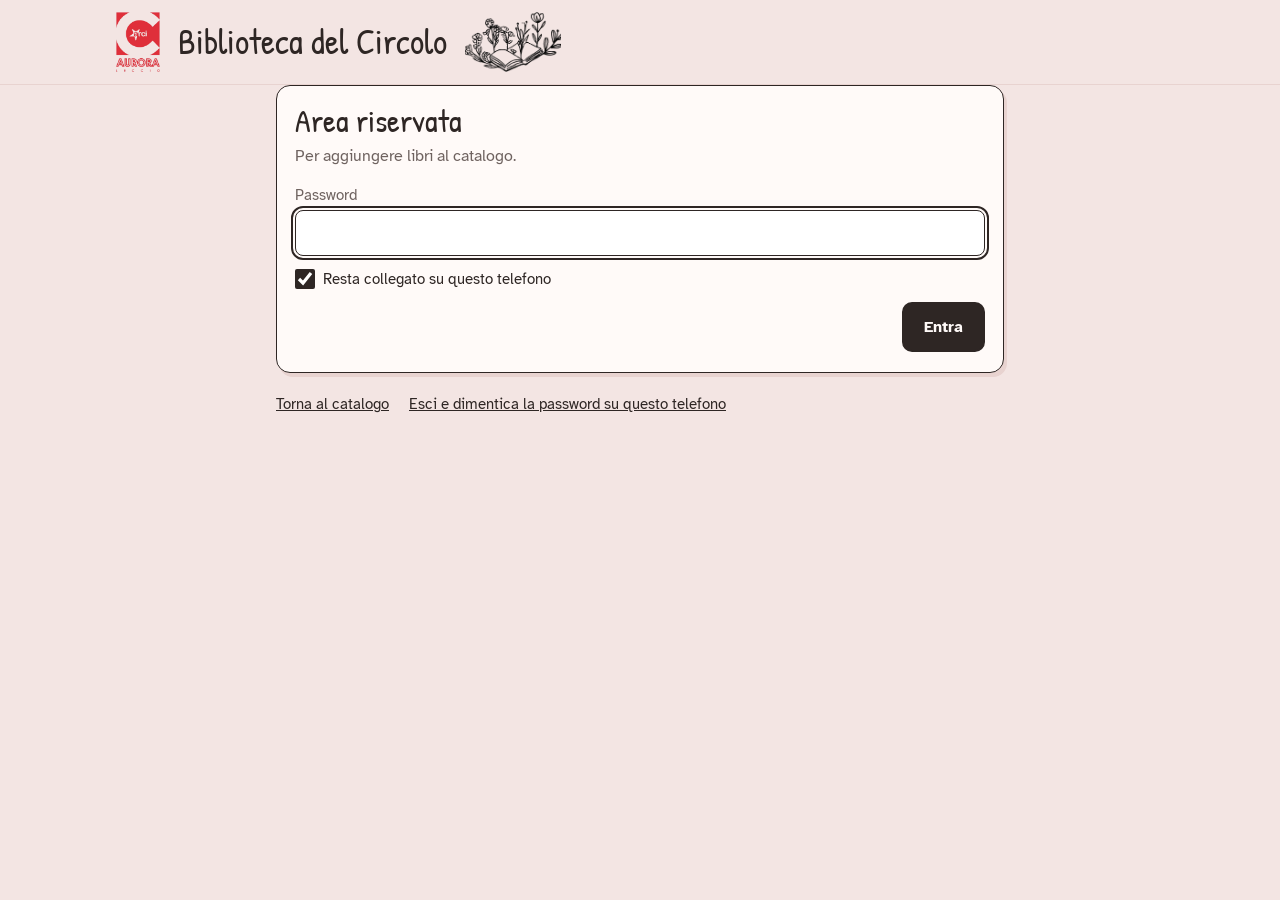
==== commit 1d078980: "Conferme a destra senza Annulla; area personale senza login (chiave nel telefono e nel link della ma" ====
--- a/admin.html
+++ b/admin.html
@@ -131,7 +131,10 @@
 .libro-form .azioni .esito{flex-basis:100%}
 .libro-form .azioni{position:sticky;bottom:0;display:flex;flex-wrap:wrap;gap:10px;margin:4px -18px -20px;padding:12px 18px calc(14px + env(safe-area-inset-bottom));
   background:var(--pagina);border-top:1.5px solid var(--rosa-scuro);border-radius:0 0 14px 14px}
-.libro-form .azioni [type="submit"]{flex:1;max-width:320px}
+.libro-form .azioni{justify-content:flex-end}
+.libro-form .azioni [type="submit"]{order:3;min-width:180px}
+.libro-form .azioni #svuota{order:2}
+.libro-form .azioni #rimuovi{order:1;margin-right:auto}
 
 /* copertina: stessa resa del catalogo */
 .copertina{position:relative;container-type:inline-size;aspect-ratio:2/3;border-radius:2px 5px 5px 2px;overflow:hidden;color:var(--inchiostro);
@@ -150,6 +153,7 @@
 .piede{padding:16px 0 30px;font-size:.92rem}
 .piede a{color:var(--inchiostro)}
 .nascosto{position:absolute;width:1px;height:1px;opacity:0;pointer-events:none;overflow:hidden}
+.a-destra{display:flex;justify-content:flex-end}
 .spunta{display:flex;align-items:center;gap:8px;color:var(--inchiostro);font-size:.95rem;cursor:pointer}
 .spunta input{width:20px;height:20px;accent-color:var(--inchiostro);margin:0}
 
@@ -197,7 +201,7 @@
       <label>Password<input type="password" name="password" autocomplete="current-password" enterkeyhint="go"></label>
       <label class="spunta"><input type="checkbox" name="ricorda" checked> Resta collegato su questo telefono</label>
       <p class="esito" id="esito-accesso" aria-live="polite"></p>
-      <div><button class="bottone" type="submit">Entra</button></div>
+      <div class="a-destra"><button class="bottone" type="submit">Entra</button></div>
     </form>
   </section>
 
@@ -208,7 +212,6 @@
     <button type="button" data-scheda="aggiungi">Aggiungi</button>
     <button type="button" data-scheda="modifica">Modifica</button>
     <button type="button" data-scheda="desideri">Desideri <span class="pallino" id="n-desideri" hidden></span></button>
-    <a class="link esci" href="./">Catalogo</a>
   </nav>
 
   <!-- PRESTITI -->
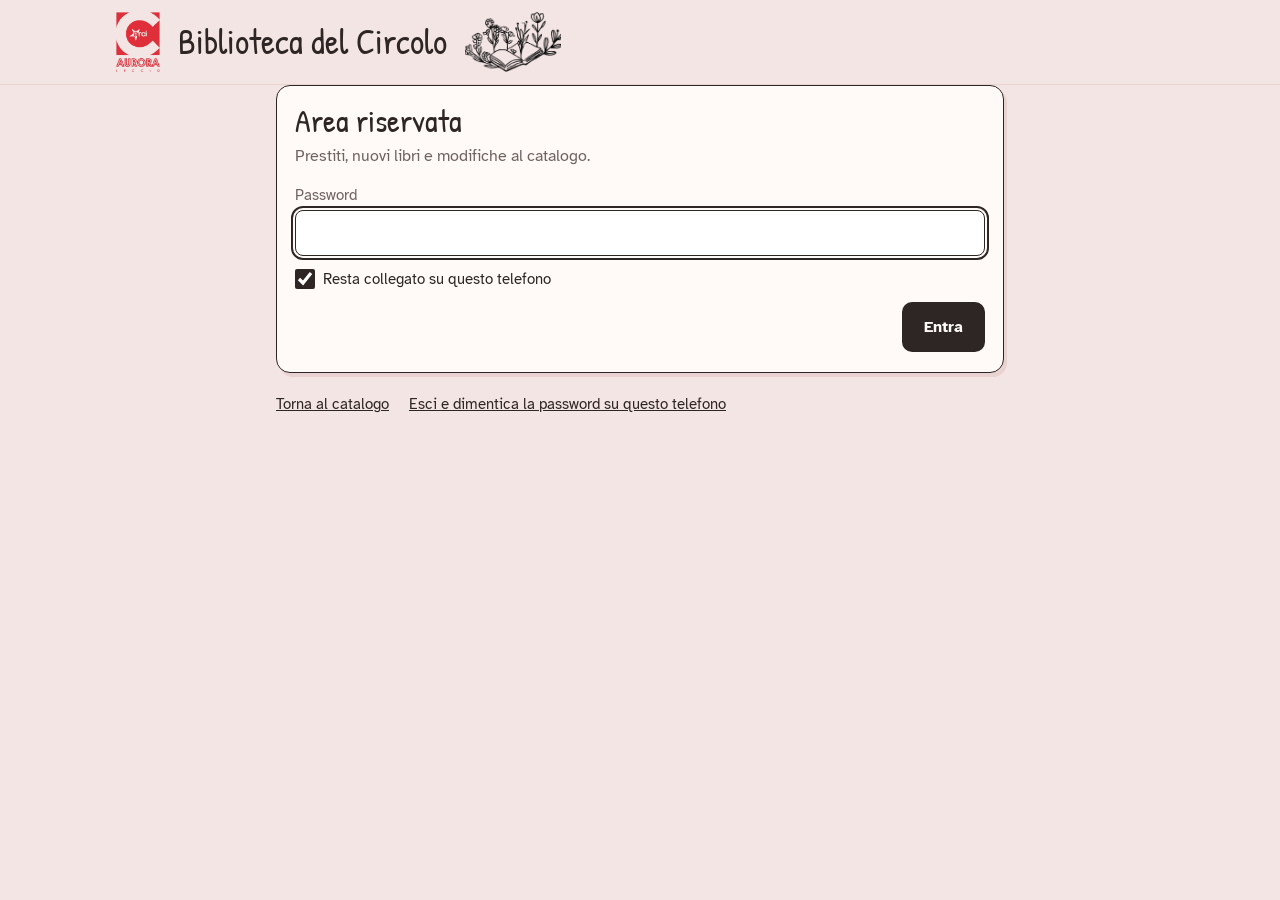
==== commit 67ff4c27: "Area riservata: con la password salvata si entra subito (controllo in sottofondo), niente modulo vuo" ====
--- a/admin.html
+++ b/admin.html
@@ -53,6 +53,10 @@
 .piede-righe{display:flex;flex-wrap:wrap;gap:8px 20px;align-items:center}
 .pallino{min-width:20px;height:20px;padding:0 6px;border-radius:10px;background:var(--rosso);color:#fff;font:700 .78rem/20px var(--testo);text-align:center}
 .schede button[aria-pressed="true"] .pallino{background:var(--pagina);color:var(--rosso)}
+.schede .ingranaggio{margin-left:auto;padding:5px 8px 6px}
+.schede .ingranaggio svg{width:22px;height:22px;fill:none;stroke:currentColor;stroke-width:1.6;stroke-linecap:round;stroke-linejoin:round;display:block}
+.impostazioni-azioni{display:flex;gap:12px;justify-content:space-between;align-items:center}
+.impostazioni-azioni .link{text-align:left;font-size:.92rem}
 
 /* prestiti */
 .gruppo{margin:14px 0 0}
@@ -177,6 +181,11 @@
 .scatta:active{background:#fff}
 .scatta[disabled]{opacity:.4}
 </style>
+<script>
+  // password ricordata: si entra subito, senza mostrare il modulo vuoto (il controllo col server avviene dopo)
+  try { if (localStorage.getItem("biblioteca-aurora-pw") || sessionStorage.getItem("biblioteca-aurora-pw")) document.documentElement.classList.add("ricordata"); } catch (e) {}
+</script>
+<style>.ricordata #accesso{display:none}.ricordata #gestione[hidden]{display:block !important}</style>
 </head>
 <body>
 
@@ -195,7 +204,7 @@
   <!-- accesso -->
   <section class="pannello" id="accesso">
     <h2>Area riservata</h2>
-    <p class="sotto">Per aggiungere libri al catalogo.</p>
+    <p class="sotto">Prestiti, nuovi libri e modifiche al catalogo.</p>
     <form id="form-accesso" novalidate>
       <input class="nascosto" type="text" name="utente" value="biblioteca" autocomplete="username" tabindex="-1" aria-hidden="true">
       <label>Password<input type="password" name="password" autocomplete="current-password" enterkeyhint="go"></label>
@@ -212,6 +221,7 @@
     <button type="button" data-scheda="aggiungi">Aggiungi</button>
     <button type="button" data-scheda="modifica">Modifica</button>
     <button type="button" data-scheda="desideri">Desideri <span class="pallino" id="n-desideri" hidden></span></button>
+    <button type="button" data-scheda="impostazioni" class="ingranaggio" aria-label="Impostazioni" title="Impostazioni"><svg viewBox="0 0 24 24" aria-hidden="true"><circle cx="12" cy="12" r="3"/><path d="M19.4 15a1.7 1.7 0 0 0 .3 1.8l.1.1a2 2 0 1 1-2.8 2.8l-.1-.1a1.7 1.7 0 0 0-1.8-.3 1.7 1.7 0 0 0-1 1.5V21a2 2 0 1 1-4 0v-.1a1.7 1.7 0 0 0-1.1-1.5 1.7 1.7 0 0 0-1.8.3l-.1.1a2 2 0 1 1-2.8-2.8l.1-.1a1.7 1.7 0 0 0 .3-1.8 1.7 1.7 0 0 0-1.5-1H3a2 2 0 1 1 0-4h.1a1.7 1.7 0 0 0 1.5-1.1 1.7 1.7 0 0 0-.3-1.8l-.1-.1a2 2 0 1 1 2.8-2.8l.1.1a1.7 1.7 0 0 0 1.8.3H9a1.7 1.7 0 0 0 1-1.5V3a2 2 0 1 1 4 0v.1a1.7 1.7 0 0 0 1 1.5 1.7 1.7 0 0 0 1.8-.3l.1-.1a2 2 0 1 1 2.8 2.8l-.1.1a1.7 1.7 0 0 0-.3 1.8V9a1.7 1.7 0 0 0 1.5 1H21a2 2 0 1 1 0 4h-.1a1.7 1.7 0 0 0-1.5 1z"/></svg></button>
   </nav>
 
   <!-- PRESTITI -->
@@ -243,6 +253,25 @@
     <p class="sotto">Dal sito, "Suggerisci un libro". Quando lo compri, aggiungilo dalla scheda Aggiungi e segnalo qui come acquistato.</p>
     <p class="esito" id="esito-desideri" aria-live="polite"></p>
     <div id="desideri"></div>
+  </section>
+
+  <!-- IMPOSTAZIONI -->
+  <section class="pannello scheda-p" id="scheda-impostazioni" hidden>
+    <h2>Impostazioni</h2>
+    <p class="sotto" id="info-mail">Carico…</p>
+    <form id="form-impostazioni" novalidate>
+      <label>Chi riceve gli avvisi di richieste e suggerimenti<input name="EMAIL_BIBLIOTECARIA" type="text" inputmode="email" autocomplete="off" autocapitalize="off" spellcheck="false"></label>
+      <p class="aiuto">Uno o più indirizzi, separati da virgola.</p>
+      <label>A chi rispondono i lettori<input name="EMAIL_RISPOSTE" type="email" inputmode="email" autocomplete="off" autocapitalize="off" spellcheck="false"></label>
+      <p class="aiuto">Chi risponde alla mail di conferma scrive a questo indirizzo. Se è vuoto, al primo degli avvisi.</p>
+      <label>Orari di ritiro<input name="ORARI_RITIRO" type="text" autocomplete="off" placeholder="il martedì e il giovedì dalle 17 alle 19"></label>
+      <p class="aiuto">Compaiono nella mail di conferma e nella scheda del libro sul sito.</p>
+      <p class="esito" id="esito-impostazioni" aria-live="polite"></p>
+      <div class="impostazioni-azioni">
+        <button class="link" type="button" id="prova-mail">Salva e manda una mail di prova</button>
+        <button class="bottone" type="submit">Salva</button>
+      </div>
+    </form>
   </section>
 
   <!-- AGGIUNGI / scheda del libro (usata anche per la modifica) -->
@@ -413,30 +442,50 @@
 /* ---------- accesso ---------- */
 const accesso = $("#form-accesso");
 
+function riempiScaffali(categorie) {
+  libro.categoria.innerHTML = `<option value="">Scegli lo scaffale…</option>` + (categorie || []).map(c => `<option>${esc(c)}</option>`).join("");
+}
+function apriGestione(password) {
+  PASSWORD = password;
+  $("#accesso").hidden = true;
+  $("#gestione").hidden = false;
+  $("#esito-accesso").textContent = "";
+  vaiAScheda(localStorage.getItem("biblioteca-scheda") || "prestiti");
+  disegnaAnteprima();
+  if (!$("#scansiona").hidden) preparaRilevatore().catch(() => {});   // il lettore si carica in anticipo
+}
+function tornaAlLogin(messaggio) {
+  PASSWORD = "";
+  memoria.cancella();
+  document.documentElement.classList.remove("ricordata");
+  $("#gestione").hidden = true; $("#aggiunti").hidden = true; $("#accesso").hidden = false;
+  const esito = $("#esito-accesso");
+  esito.className = messaggio ? "esito errore" : "esito"; esito.textContent = messaggio || "";
+  accesso.password.focus();
+}
+// con la password già salvata: si entra subito e il server la controlla in sottofondo (insieme agli scaffali)
+async function caricaScaffali() {
+  const r = await invia({ azione: "login", password: PASSWORD });
+  if (r.ok) riempiScaffali(r.categorie);
+  else if (/password/i.test(r.errore || "")) tornaAlLogin("La password è cambiata: scrivila di nuovo.");
+  return r;
+}
+
 async function entra(password, silenzioso) {
+  if (silenzioso) { apriGestione(password); caricaScaffali(); return; }
   const esito = $("#esito-accesso");
-  const fine = silenzioso ? () => {} : inAttesa(accesso.querySelector("button"), "Controllo…", esito);
+  const fine = inAttesa(accesso.querySelector("button"), "Controllo…", esito);
   const r = await invia({ azione: "login", password });
   fine();
   if (!r.ok) {
-    const sbagliata = /password/i.test(r.errore || "");
-    if (sbagliata) memoria.cancella();   // un problema di rete non deve far perdere la password salvata
     esito.className = "esito errore";
-    esito.textContent = sbagliata ? r.errore : (r.errore || "Il server non risponde") + (silenzioso ? ". Premi Entra per riprovare." : "");
-    if (silenzioso) accesso.password.value = password;
+    esito.textContent = r.errore || "Il server non risponde: riprova.";
     accesso.password.focus();
     return;
   }
-  PASSWORD = password;
-  if (!silenzioso) memoria.salva(password, accesso.ricorda.checked);
-  const sel = libro.categoria;
-  sel.innerHTML = `<option value="">Scegli lo scaffale…</option>` + (r.categorie || []).map(c => `<option>${esc(c)}</option>`).join("");
-  $("#accesso").hidden = true;
-  $("#gestione").hidden = false;
-  vaiAScheda(localStorage.getItem("biblioteca-scheda") || "prestiti");
-  esito.textContent = "";
-  disegnaAnteprima();
-  if (!$("#scansiona").hidden) preparaRilevatore().catch(() => {});   // il lettore si carica in anticipo
+  memoria.salva(password, accesso.ricorda.checked);
+  riempiScaffali(r.categorie);
+  apriGestione(password);
 }
 
 accesso.addEventListener("submit", e => {
@@ -446,13 +495,7 @@
   entra(pw);
 });
 
-$("#esci").addEventListener("click", () => {
-  PASSWORD = "";
-  memoria.cancella();
-  accesso.reset();
-  $("#gestione").hidden = true; $("#aggiunti").hidden = true; $("#accesso").hidden = false;
-  accesso.password.focus();
-});
+$("#esci").addEventListener("click", () => { accesso.reset(); tornaAlLogin(""); });
 
 /* ---------- schede ---------- */
 function vaiAScheda(nome) {
@@ -460,14 +503,17 @@
   $("#scheda-prestiti").hidden = nome !== "prestiti";
   $("#scheda-modifica").hidden = nome !== "modifica";
   $("#scheda-desideri").hidden = nome !== "desideri";
+  $("#scheda-impostazioni").hidden = nome !== "impostazioni";
   $("#inserimento").hidden = !(nome === "aggiungi" || nome === "modifica-scheda");
   $("#aggiunti").hidden = nome !== "aggiungi" || !$("#lista-aggiunti").children.length;
   if (nome === "aggiungi" && libro.id.value) esciDaModifica();
   try { localStorage.setItem("biblioteca-scheda", nome === "modifica-scheda" ? "modifica" : nome); } catch {}
   if (nome === "prestiti") caricaPrestiti();
   if (nome === "desideri") caricaDesideri();
+  if (nome === "impostazioni") caricaImpostazioni();
   if (nome === "modifica") { caricaCatalogo(); $("#cerca-cat").focus(); }
-  if (nome === "aggiungi" && !$("#scansiona").hidden) $("#scansiona").focus({ preventScroll: true });   // niente tastiera: prima la scansione
+  if (nome === "aggiungi" && !$("#scansiona").hidden) $("#scansiona").focus({ preventScroll: true });
+  if ((nome === "aggiungi" || nome === "modifica-scheda") && PASSWORD && libro.categoria.options.length < 2) caricaScaffali();   // se all'avvio il server non aveva risposto   // niente tastiera: prima la scansione
 }
 document.querySelector(".schede").addEventListener("click", e => { const b = e.target.closest("button[data-scheda]"); if (b) vaiAScheda(b.dataset.scheda); });
 
@@ -551,6 +597,36 @@
   caricaDesideri();
 });
 $("#ricarica-desideri").addEventListener("click", caricaDesideri);
+
+/* ---------- impostazioni ---------- */
+const formImp = $("#form-impostazioni");
+function mostraImpostazioni(r) {
+  ["EMAIL_BIBLIOTECARIA", "EMAIL_RISPOSTE", "ORARI_RITIRO"].forEach(k => { formImp[k].value = r[k] || ""; });
+  formImp.EMAIL_RISPOSTE.placeholder = (r.EMAIL_BIBLIOTECARIA || "").split(",")[0].trim();
+  $("#info-mail").textContent = `Le mail partono dall'account ${r.mittente}${r.quota !== undefined ? `; oggi se ne possono mandare ancora ${r.quota}` : ""}.`;
+}
+async function caricaImpostazioni() {
+  const esito = $("#esito-impostazioni");
+  esito.className = "esito"; esito.textContent = "";
+  const r = await invia({ azione: "impostazioni", password: PASSWORD });
+  if (!r.ok) { esito.className = "esito errore"; esito.textContent = r.errore || "Non riesco a leggere le impostazioni."; return; }
+  mostraImpostazioni(r);
+}
+async function salvaImpostazioni(prova) {
+  const esito = $("#esito-impostazioni");
+  const bottone = prova ? $("#prova-mail") : formImp.querySelector('[type="submit"]');
+  const fine = inAttesa(bottone, prova ? "Invio…" : "Salvo…", esito);
+  const dati = { azione: "impostazioni", password: PASSWORD, salva: true, prova };
+  ["EMAIL_BIBLIOTECARIA", "EMAIL_RISPOSTE", "ORARI_RITIRO"].forEach(k => { dati[k] = formImp[k].value.trim(); });
+  const r = await invia(dati);
+  fine();
+  if (!r.ok) { esito.className = "esito errore"; esito.textContent = r.errore || "Non riesco a salvare."; return; }
+  mostraImpostazioni(r);
+  esito.className = "esito ok";
+  esito.textContent = prova ? `Salvato. Mail di prova inviata a ${r.EMAIL_BIBLIOTECARIA}: controlla anche lo spam.` : "Salvato.";
+}
+formImp.addEventListener("submit", e => { e.preventDefault(); salvaImpostazioni(false); });
+$("#prova-mail").addEventListener("click", () => salvaImpostazioni(true));
 
 /* ---------- modifica: ricerca nel catalogo ---------- */
 let CATALOGO = null;
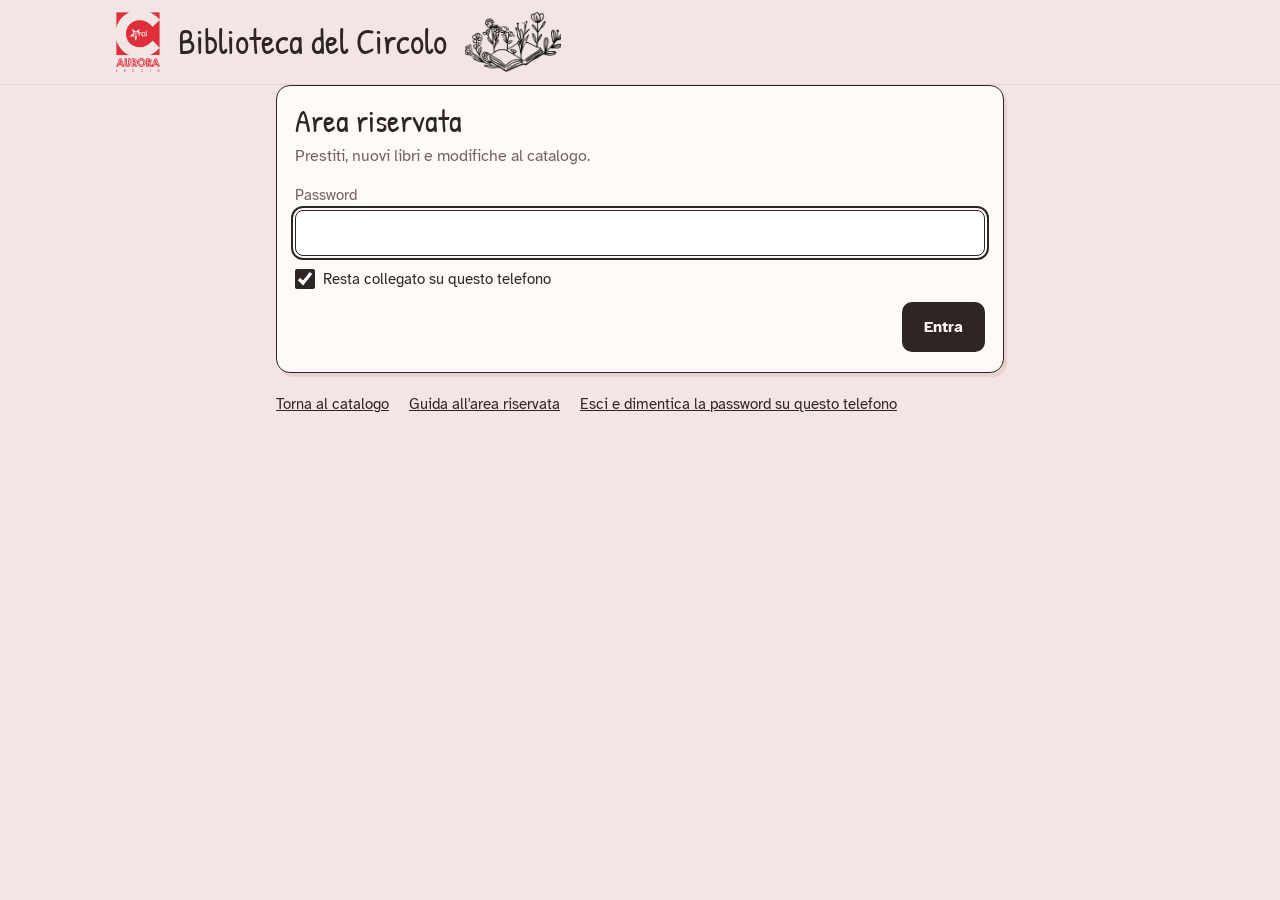
==== commit 99a14921: "Guide: pagina di aiuto con ? nel catalogo, guida della bibliotecaria, locandina con QR, PDF Co-Autho" ====
--- a/admin.html
+++ b/admin.html
@@ -371,7 +371,7 @@
   </div>
 </div>
 
-<footer class="piede"><div class="contenitore piede-righe"><a href="./">Torna al catalogo</a> <button class="link" type="button" id="esci">Esci e dimentica la password su questo telefono</button></div></footer>
+<footer class="piede"><div class="contenitore piede-righe"><a href="./">Torna al catalogo</a> <a href="guide/bibliotecaria.html">Guida all'area riservata</a> <button class="link" type="button" id="esci">Esci e dimentica la password su questo telefono</button></div></footer>
 
 <script>
 /* ================= IMPOSTAZIONI ================= */
